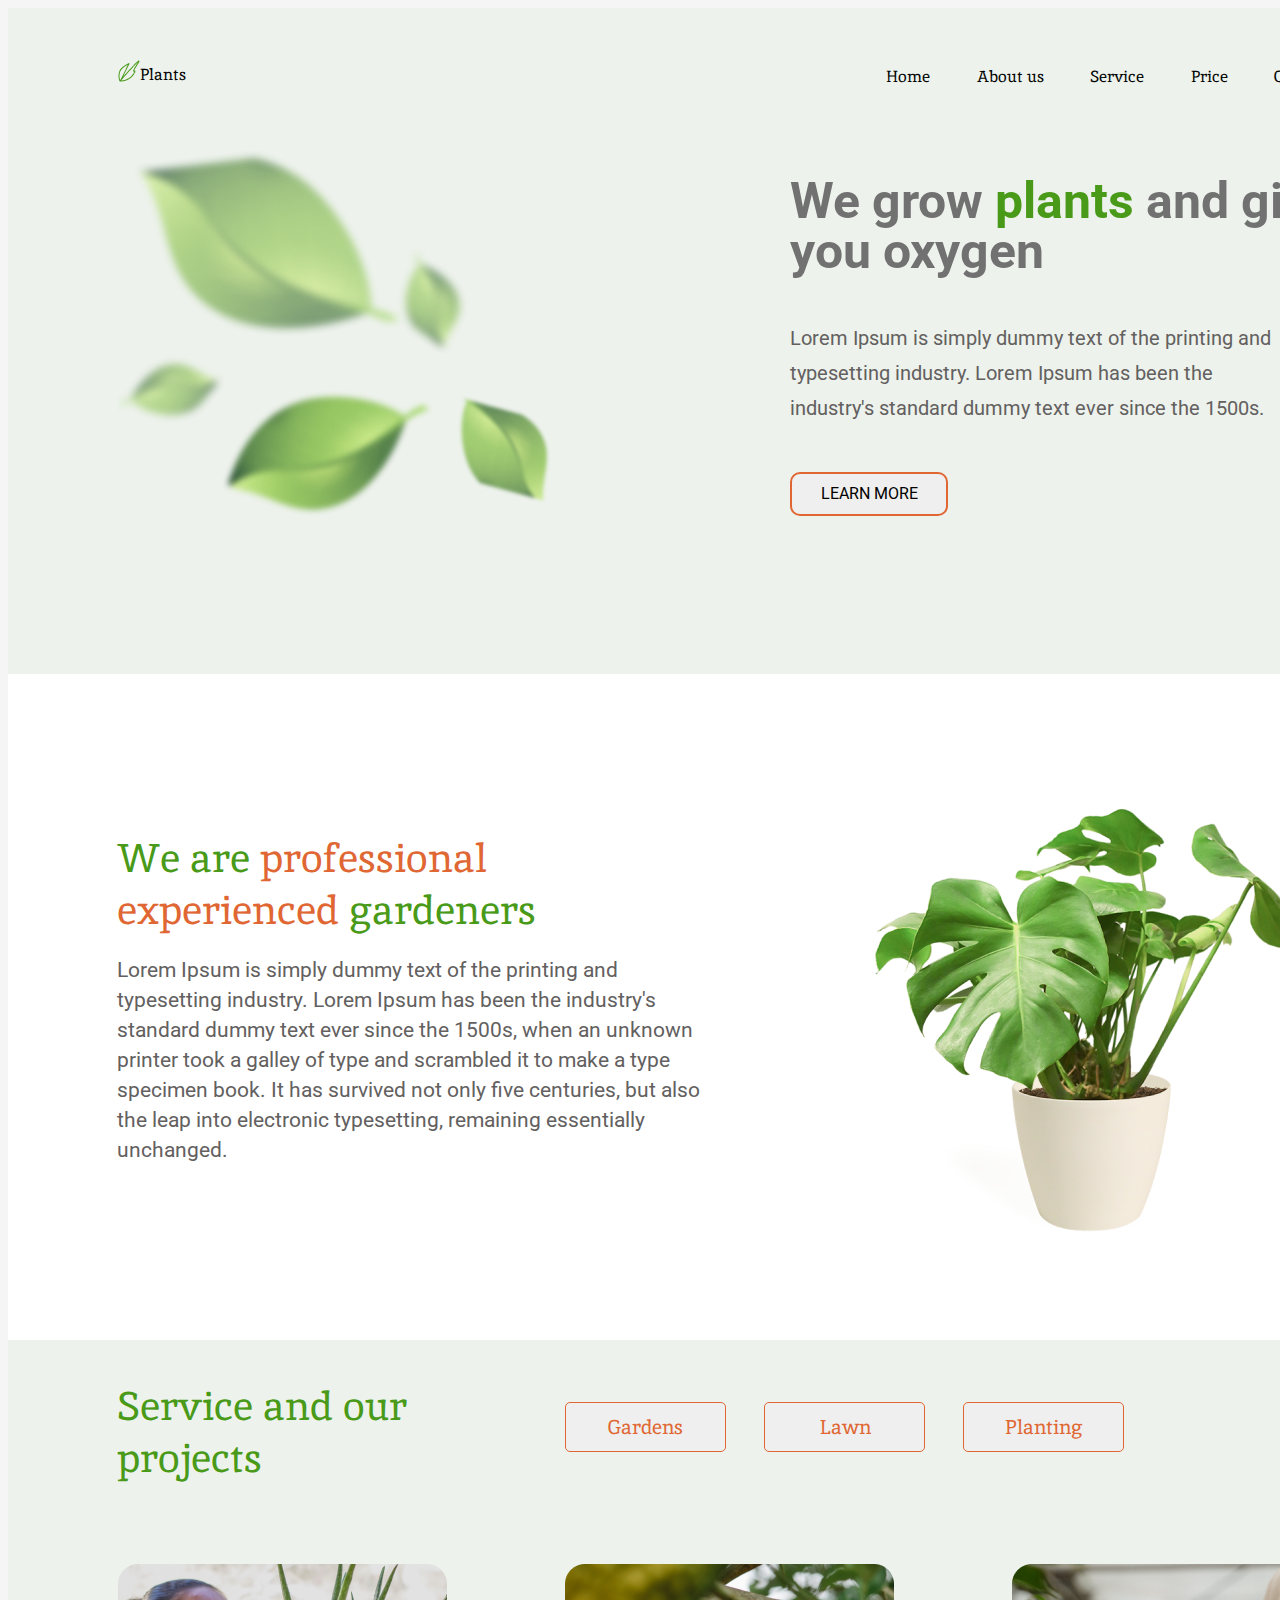
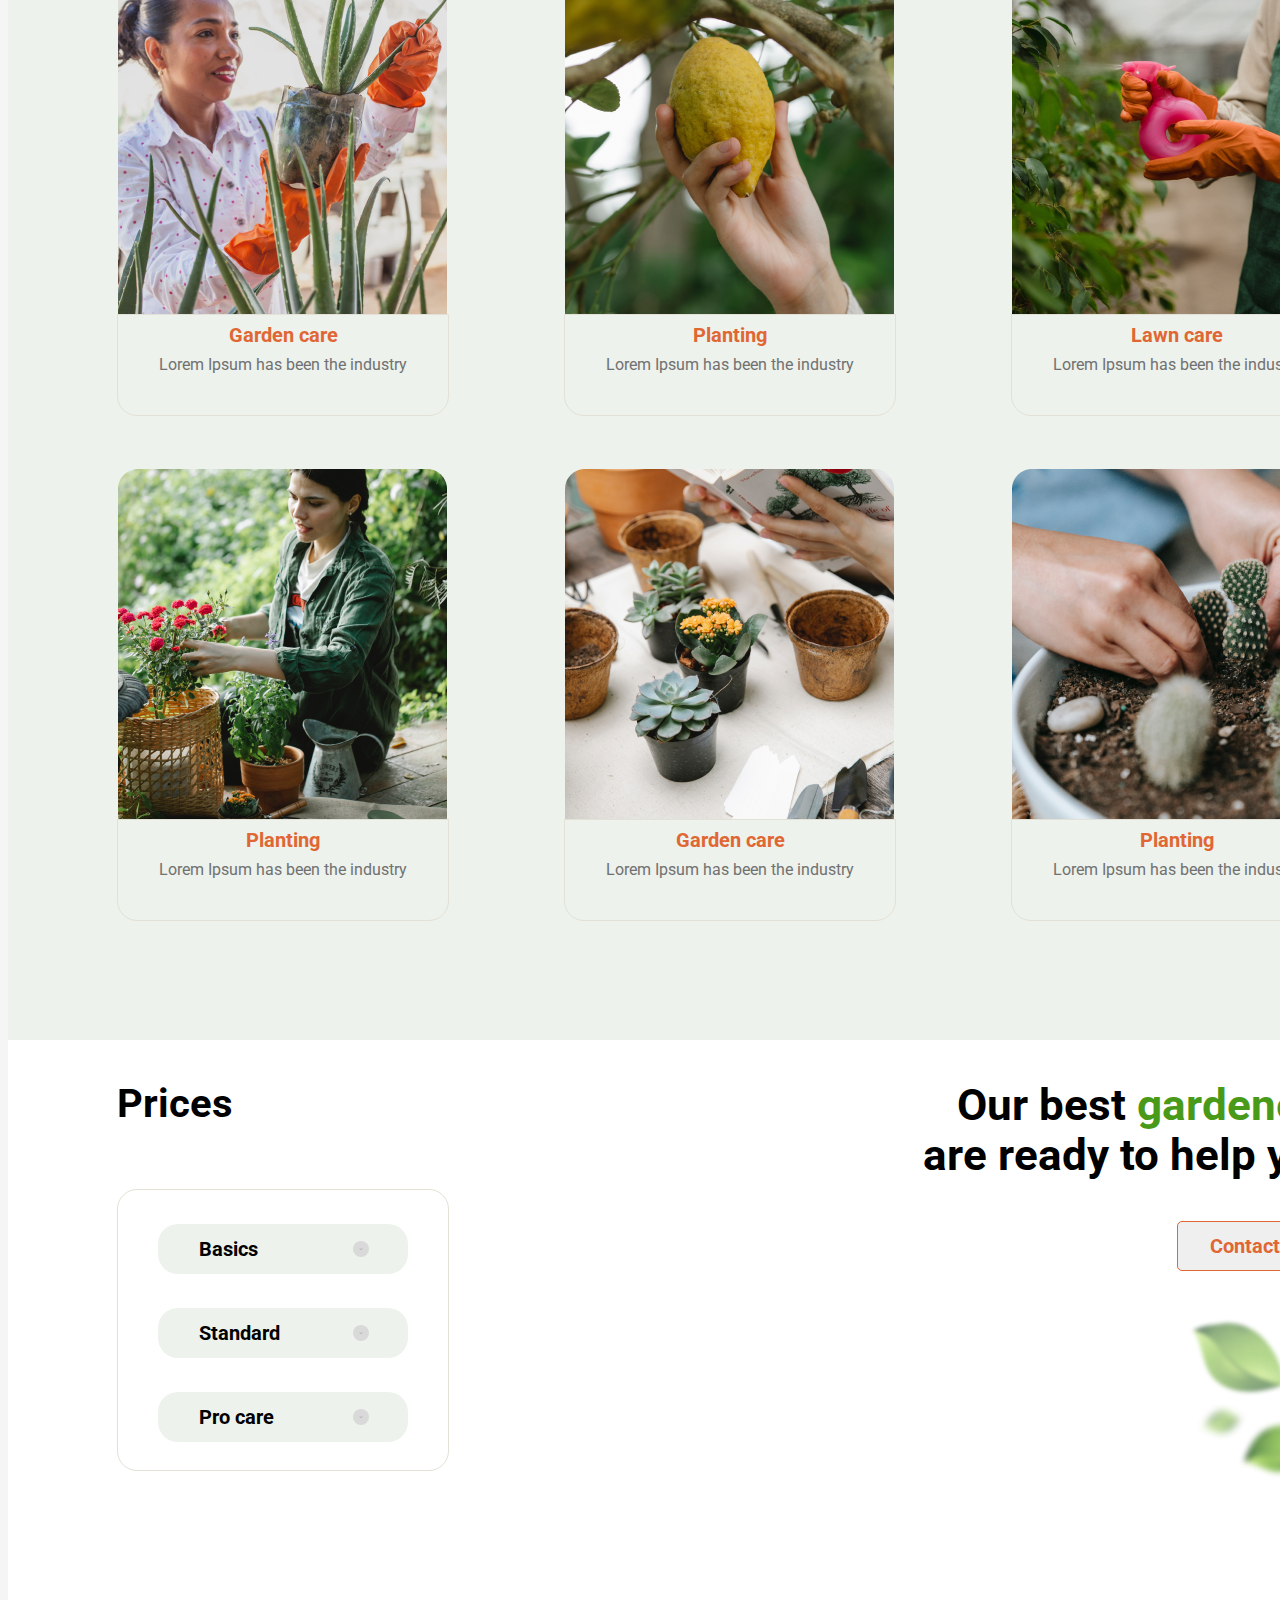
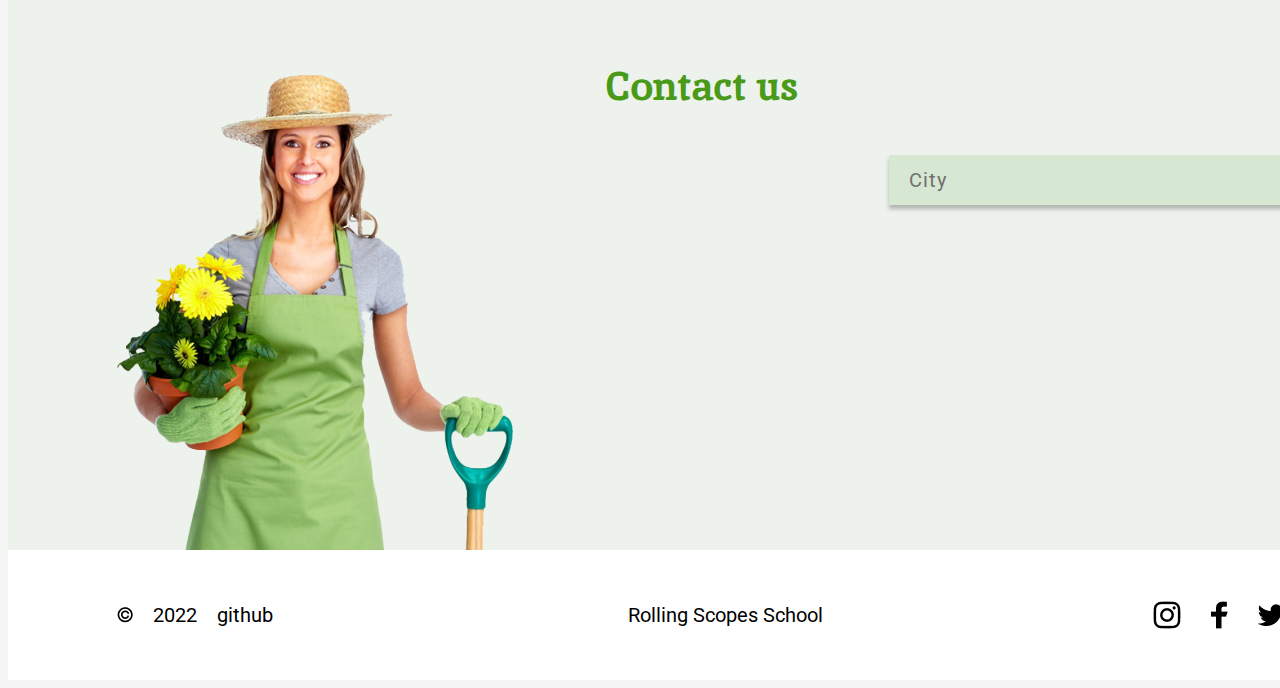
==== plants/index.html @ c754b687 "add plants" ====
<!DOCTYPE html>
<html lang="en">
<head>
    <meta charset="UTF-8">
    <meta http-equiv="X-UA-Compatible" content="IE=edge">
    <meta name="viewport" content="width=device-width, initial-scale=1.0">
    <!-- <link rel="preconnect" href="https://fonts.googleapis.com"><link rel="preconnect" href="https://fonts.gstatic.com" crossorigin><link href="https://fonts.googleapis.com/css2?family=Roboto:wght@100;400&display=swap" rel="stylesheet">
    <link rel="preconnect" href="https://fonts.googleapis.com"><link rel="preconnect" href="https://fonts.gstatic.com" crossorigin><link href="https://fonts.googleapis.com/css2?family=Roboto:wght@100;400&display=swap" rel="stylesheet">
    <link rel="preconnect" href="https://fonts.googleapis.com"><link rel="preconnect" href="https://fonts.gstatic.com" crossorigin><link href="https://fonts.googleapis.com/css2?family=Roboto:wght@100;400&display=swap" rel="stylesheet"> -->
    <link rel="preconnect" href="https://fonts.googleapis.com"><link rel="preconnect" href="https://fonts.gstatic.com" crossorigin><link href="https://fonts.googleapis.com/css2?family=Inika&family=Roboto:wght@100;400&display=swap" rel="stylesheet">
    <link rel="stylesheet" href="style.css">
    <title>Document</title>
</head>
<body>
    <div class="wrapper">
        <header>
            <div class="navbar">
                <div class="logo">
                    <div class="logo_img"><img src="assets/img/logo_vector.png" alt="logo">
                    </div>
                    <div class="logo_text">Plants</div>
                </div>
                <div class="nav">
                    <ul class="nav_ul">
                        <li class="list_nav">Home</li>
                        <li class="list_nav">About us</li>
                        <li class="list_nav">Service</li>
                        <li class="list_nav">Price</li>
                        <li class="list_nav">Contacts</li>
                    </ul>
                </div>
            </div> 
         </header>
         <main>
             <div class="welcome">
                 <div class="welcome_section">
                     <div class="leafs"></div>
                     <div class="welcome_section_text">
                         <p class="welcome_section_text_1">We grow <span>plants</span>  and give you oxygen</p>
                         <p class="welcome_section_text_2">Lorem Ipsum is simply dummy text of the printing and typesetting industry. Lorem Ipsum has been the <br> industry's standard dummy text ever since the 1500s.</p>
                         <button class="welcome_section_btn">LEARN MORE</button>
                     </div>
                 </div>
             </div>
             <div class="about">
                 <div class="about_section">
                     <div class="about_us_section">
                         <p class="about_us_section_text_1"><span>We are</span> professional experienced <span>gardeners</span></p>
                         <p class="about_us_section_text_2">Lorem Ipsum is simply dummy text of the printing and typesetting industry. Lorem Ipsum has been the industry's standard dummy text ever since the 1500s, when an unknown printer took a galley of type and scrambled it to make a type specimen book. It has survived not only five centuries, but also the leap into electronic typesetting, remaining essentially unchanged. </p>
                     </div>
                     <div class="about_house_plant_1"></div>
                 </div>
             </div>
             <div class="service">
                 <div class="service_nav_content">
                     <div class="service_nav_text">Service and our projects</div>
                     <div class="services_nav_btns">
                             <button class="services_btn">Gardens</button>
                             <button class="services_btn">Lawn</button>
                             <button class="services_btn">Planting</button>
                     </div>
                 </div>
                 <div class="services">
                     <div class="service_item">
                         <div class="service_item_img"><img src="assets/img/first.png" alt="img"></div>
                         <div class="box_for_item_text">
                            <div class="service_item_text_1">Garden care</div>
                            <div class="service_item_text_2">Lorem Ipsum has been the industry</div>
                         </div>
                     </div>
                     <div class="service_item">
                        <div class="service_item_img"><img src="assets/img/first (1).png" alt="img"></div>
                        <div class="box_for_item_text">
                           <div class="service_item_text_1">Planting</div>
                           <div class="service_item_text_2">Lorem Ipsum has been the industry</div>
                        </div>
                     </div>
                     <div class="service_item">
                        <div class="service_item_img"><img src="assets/img/first (2).png" alt="img"></div>
                        <div class="box_for_item_text">
                           <div class="service_item_text_1">Lawn care</div>
                           <div class="service_item_text_2">Lorem Ipsum has been the industry</div>
                        </div>
                     </div>
                     <div class="service_item">
                        <div class="service_item_img"><img src="assets/img/first (3).png" alt="img"></div>
                        <div class="box_for_item_text">
                           <div class="service_item_text_1">Planting</div>
                           <div class="service_item_text_2">Lorem Ipsum has been the industry</div>
                        </div>
                     </div>
                     <div class="service_item">
                        <div class="service_item_img"><img src="assets/img/first (4).png" alt="img"></div>
                        <div class="box_for_item_text">
                           <div class="service_item_text_1">Garden care</div>
                           <div class="service_item_text_2">Lorem Ipsum has been the industry</div>
                        </div>
                     </div>
                     <div class="service_item">
                        <div class="service_item_img"><img src="assets/img/first (5).png" alt="img"></div>
                        <div class="box_for_item_text">
                           <div class="service_item_text_1">Planting</div>
                           <div class="service_item_text_2">Lorem Ipsum has been the industry</div>
                        </div>
                     </div>
                 </div>
             </div>
             <div class="prices">
                 <div class="prices_wrapper">
                     <div class="container_prices">
                         <div class="text_container_prices">Prices</div>
                         <div class="prices_item">
                             <div class="price_item">
                                 <div class="price_item_text">Basics</div>
                                 <button class="accordion_btn"> <img class="accordion_btn_img" src="assets/img/arrow.png" alt=""> </button>
                            </div>
                            <div class="price_item">
                                <div class="price_item_text">Standard</div>
                                <button class="accordion_btn"> <img class="accordion_btn_img" src="assets/img/arrow.png" alt=""> </button>
                           </div>
                           <div class="price_item">
                            <div class="price_item_text">Pro care</div>
                            <button class="accordion_btn"> <img class="accordion_btn_img" src="assets/img/arrow.png" alt=""> </button>
                       </div>
                        </div>
                     </div>
                     <div class="wrapper_text_call_us">
                        <div class="text_call_us">
                            <div class="text_call_us_text">Our best <span>gardeners</span> are ready to help you</div>
                            <button class="btn_call_us">Contact us</button>
                        </div>
                        <div class="leafs_call_us"></div>
                     </div>
                 </div>
             </div>
             <div class="wrapper_contacts">
                <div class="contacts">
                    <div class="img_woman"></div>
                    <div class="Contact_us">Contact us</div>
                    <div class="contacts_city">
                        <div class="contacts_city_text">City</div>
                        <button class="contacts_city_btn"><img class="contacts_accordion_btn_img" src="assets/img/arrow.png" alt=""></button>
                    </div>
                </div>
             </div>
         </main>
         <footer>
             <div class="footer_content">
                 <div class="footer_data">
                     <div class="footer_data_img">
                         <img src="assets/img/©.png" alt="">
                     </div>
                     <div class="footer_data_data">2022</div>
                     <div class="footer_data_github">github</div>
                 </div>
                 <div class="rs_scholl">Rolling Scopes School</div>
                 <div class="social_list">
                     <img src="assets/img/inst 1.png" alt="" class="social_list_img">
                     <img src="assets/img/fb 1.png" alt="" class="social_list_img">
                     <img src="assets/img/tw 1.png" alt="" class="social_list_img">
                     <img src="assets/img/pinterest 1.png" alt="" class="social_list_img">
                 </div>
             </div>
         </footer>
    </div>
    
</body>
</html>
---- plants/style.css ----
body{
    background: #F5F5F5;
}
.wrapper{
    width: 1440px;
    margin: auto;
}
main{
    width: 1440px;
    margin: auto;
}
header{
width: 1440px;
height: 134px;
margin: auto;
display: flex;
background: #EDF2EC;
}

.logo{
    display: flex;
    width: 79.17px;
    height: 21.04px;
}
.navbar{
display: flex;
justify-content: space-between;
width: 1220px;
height: 50px;
margin: auto;
align-items: center;
/* outline: 1px solid red; */
}
.nav_ul{
    width: 100%;
    display: flex;
    justify-content: space-between;
    list-style-type: none;
    padding-inline-start: 0px;
   
}
.logo_text{
/* font-family: 'Roboto', sans-serif; */
font-family: 'Inika', serif;
font-style: normal;
font-weight: 400;
font-size: 16px;
line-height: 21px;
color: #000000;
}
.nav{
width: 452px;
height: 50px;
/* outline: 1px solid red; */
}
.logo_img{
    position: relative;
    margin-top: -4px;
}
.list_nav{
/* font-family: 'Roboto', sans-serif; */
font-family: 'Inika', serif;
font-style: normal;
font-weight: 400;
font-size: 16px;
color: #010201;
/* line-height: 50px; */
}
/* ------------------------------------------------ */

.welcome{
width: 1440px;
height: 532px;
margin: auto;
background-color:#EDF2EC;
padding: .1px;
}
.welcome_section{
width: 1222px;
height: 407.36px;
margin: auto;
/* outline: 1px solid red; */
display: flex;
justify-content: space-between;
align-items: center;
}
.leafs{
width: 448.8px;
height: 407.36px;
background-image: url('assets/img/leafs.png');
/* outline: 1px solid blue; */
background-repeat: no-repeat;
background-position: center;
}
.welcome_section_text{
width: 549px;
height: 340px;
/* outline: 1px solid green; */
display: flex;
flex-direction: column;
justify-content: space-between;
}
.welcome_section_text_1{
    margin: 0;
    /* outline: 1px solid green; */
    font-family: 'Roboto', sans-serif;
    font-style: normal;
    font-weight: 700;
    font-size: 50px;
    line-height: 50px;
    color: #717171;
}
.welcome_section_text_2{
width: 525.44px;
height: 105px;
font-family: 'Roboto', sans-serif;
font-style: normal;
font-weight: 400;
font-size: 20px;
line-height: 35px;
color: #636060;
/* outline: 1px solid red; */
}
span{
    color:#499A18;
}
.welcome_section_btn{
width: 158px;
height: 44px;
font-family: 'Roboto', sans-serif;
font-style: normal;
font-weight: 400;
font-size: 16px;
line-height: 20px;
text-align: center;
color: #000000;
border: 2px solid #E06733;
border-radius: 10px;
}
/* ------------------------------------------------------- */
.about{
height: 666px;
background-color:#FFFFFF;
/* outline: 1px solid rgb(33, 30, 180); */
display: flex;
align-items: center; 
}
.about_section{
    width: 1222px;
    height: 479px;
    margin: auto;
    display: flex;
    justify-content: space-between;
    align-items: center;
    /* outline: 1px solid rgb(67, 209, 67);   */
}
.about_house_plant_1{
width: 464px;
height: 479px;
background-image: url('assets/img/houseplant\ 1.png');
/* outline: 1px solid red;  */
}
.about_us_section{
width: 605px;
height: 350px;
}
.about_us_section_text_1{
    width: 463px;
    height: 102px;
    margin: 0;
    /* font-family: 'Roboto', sans-serif; */
    font-family: 'Inika', serif;
    font-style: normal;
    font-weight: 400;
    font-size: 40px;
    line-height: 52px;
    color:#E06733;
    /* outline: 1px solid red;     */
}
.about_us_section_text_2{
width: 605px;
height: 208px;
/* text-align: justify; */
font-family: 'Roboto', sans-serif;
font-style: normal;
font-weight: 400;
font-size: 21px;
line-height: 30px;
color: #636060; 
/* outline: 1px solid red;   */
}
/* ---------------------------------------------------- */
.service{
    width: 1440px;
    height: 1300px;
    background: #EDF2EC;
    overflow: hidden;
}
.service_nav_content{
    width: 1007px;
    height: 94px;
    margin:40px 0 0 109px;
    /* outline: 1px solid red; */
    display: flex;
    justify-content: space-between;
    align-items: center;
}
.service_nav_text{
width: 306px;
height: 94px;
/* font-family: 'Roboto', sans-serif; */
font-family: 'Inika', serif;
font-style: normal;
font-weight: 400;
font-size: 40px;
line-height: 52px;
color: #499A18;
}
.services_nav_btns{
width: 559px;
height: 50px;
display: flex;
justify-content: space-between;
}
.services_btn{
width: 161px;
height: 50px;
/* font-family: 'Roboto', sans-serif; */
font-family: 'Inika', serif;
font-style: normal;
font-weight: 400;
font-size: 20px;
line-height: 26px;
border: 1px solid #E06733;
border-radius: 5px;
text-align: center;
color: #E06733;
}
/* --------------------------------- */
.services{
width: 1222px;
height: 955px;
margin:90px auto 0 auto;
/* outline: 1px solid red; */
display: grid;
grid-template-columns: 330px 330px 330px;
grid-column-gap: 117px;
   grid-row-gap: 55px;   
}
.service_item{
/* outline: 1px solid red; */
width: 330px;
height: 450px; 
}
.service_item_img{
    width: 329px;
    height: 350px;
    border-radius: 20px 20px 0px 0px;   
}
.box_for_item_text{
    width: 330px;
    height: 100px;
    border: 1px solid #E3E1D5;
    border-radius: 0px 0px 20px 20px;
    text-align: center;   
}
.service_item_text_1{
    margin-top: 10px;
    font-family: 'Roboto', sans-serif;
    font-style: normal;
    font-weight: 700;
    font-size: 20px;
    line-height: 20px; 
    color: #E06733;   
}
.service_item_text_2{
    margin-top: 10px;
    font-family: 'Roboto', sans-serif;
    font-style: normal;
    font-weight: 400;
    font-size: 16px;
    line-height: 20px;
    color: #717171;
}
/* ------------------------------------------------------ */
.prices{
    width: 1440px;
    height: 560px;
    background: #FFFFFF;
    overflow: hidden;
    /* outline: 1px solid red;    */
}
.prices_wrapper{
    width: 1222px;
    height: 405px;
    margin: 40px 109px 0;
    /* outline: 1px solid red; */
    display: flex;
    justify-content: space-between;
    overflow: hidden;
}
.container_prices{
width: 332px;
height: 391.01px;
/* outline: 1px solid rgb(26, 212, 82); */
display: flex;
flex-direction: column;
justify-content: space-between;
}
.text_container_prices{
    font-family: 'Roboto', sans-serif;
    font-style: normal;
    font-weight: 700;
    font-size: 40px;
    line-height: 48px;
    color: #000000;   
}
.prices_item{
    box-sizing: border-box;
    width: 332px;
    height: 282.01px;
    border: 1px solid #E3E1D5;
    border-radius: 20px;    
}
.price_item{
    margin: auto;
    width: 250px;
    height: 50px;
    margin-top: 34px;
    background: #EDF2EC;
    border-radius: 20px;
    display: flex;
    align-items: center;
}
.price_item_text{
    width: 100px;
    font-family: 'Roboto', sans-serif;
    font-style: normal;
    margin-left: 41px;
    font-weight: 700;
    font-size: 20px;
    line-height: 20px;
    color: #000000;
    /* outline: 1px solid red; */
}.accordion_btn{
    width: 16px;
    height: 16px;
    margin-left: 54px;
    background: #D9D9D9;
    border: none;
    border-radius: 50%;
    display: flex;
    align-items: center;
    text-align: center;
}
.accordion_btn_img{
    width: 4px;
    height: 2.35px;
}
/* ====================================== */
.wrapper_text_call_us{
    /* outline: 1px solid red; */
    display: flex;
    flex-direction: column;
    justify-content: space-between;
}
.text_call_us{
    width: 452px;
    height: 191.01px;
    /* outline: 1px solid red; */
    text-align: right;
    display: flex;
    flex-direction: column;
    justify-content: space-between;
    align-items: flex-end;
}
.text_call_us_text{
    /* outline: 1px solid red; */
    font-family: 'Roboto', sans-serif;
    font-style: normal;
    font-weight: 700;
    font-size: 44px;
    line-height: 50px;    
    text-align: right;
    color: #000000;   
}
.btn_call_us{
width: 162px;
height: 50px;
font-family: 'Roboto', sans-serif;
font-style: normal;
font-weight: 700;
font-size: 20px;
line-height: 26px;
text-align: center;
color: #E06733;
border: 1px solid #E06733;
border-radius: 5px;
}
/* ------------------------------------ */
.leafs_call_us{
    width: 152px;
    height: 174.99px;
    margin-left: auto;
    /* outline: 1px solid red; */
    background-image: url('assets/img/leafs2.png');   
}
/* ------------------------------------------- */
.wrapper_contacts{
    width: 1440px;
    height: 550px;
    /* outline: 1px solid red; */
    background: #EDF2EC;
    overflow: hidden;   
}
.contacts{
    margin: auto;
    margin-top: 60px;
    width: 1222px;
    display: flex;
    justify-content: space-between;
    /* height: 405px; */
    /* outline: 1px solid green;   */
}
.img_woman{
    width: 400px;
    height: 496.99px;
    background-image: url('assets/img/contact_woman\ 1.png');
}
.Contact_us{
    width: 195px;
    height: 51px;
    /* margin-top: 60px; */
    /* font-family: 'Roboto', sans-serif; */
    font-family: 'Inika', serif;
    /* font-family: 'Inika'; */
    font-style: normal;
    font-weight: 700;
    font-size: 40px;
    line-height: 52px;
    color: #499A18;   
}
.contacts_city{
    width: 450px;
    height: 50px; 
    margin-top: 95px;
    /* outline: 1px solit red;  */
    background: #D6E7D2;
    box-shadow: 0px 4px 4px rgba(0, 0, 0, 0.25);
    border-radius: 0px;
    display: flex;
     align-items: center;
}
.contacts_city_text{
    width: 204px;
    height: 40px;
    margin-left: 20px;
    /* font-family: 'Inter'; */
    font-family: 'Roboto', sans-serif;
    font-style: normal;
    font-weight: 400;
    font-size: 20px;
    line-height: 40px;    
    letter-spacing: 0.05em;
    color: #717171;   
}
.contacts_city_btn{
    width: 16px;
    height: 16px;
    margin-left: 175px;
    background: #D9D9D9;
    border: none;
    border-radius: 50%;
    display: flex;
    align-items: center;
    text-align: center;    
}
/* ------------------------------------------ */
footer{
    width: 1440px;
    height: 130px;
    background: #FFFFFF;
    display: flex;
    align-items: center;    
}
.footer_content{
    margin: auto;
    width: 1222px;
    height: 50px;
    display: flex;
    justify-content: space-between; 
    /* outline: 1px solid red;    */
}
.footer_data{
   width: 182px;
   height: 50px;
   /* outline: 1px solid red;  */
   display: flex;
   /* justify-content: space-between; */
   align-items: center;
}
.footer_data_img{
    height: 50px;
    display: flex;
    align-items: center;   
}
.footer_data_github, .footer_data_data{
    margin-left: 20px;
    font-family: 'Roboto', sans-serif;
    /* font-family: 'Inter'; */
    font-style: normal;
    font-weight: 400;
    font-size: 20px;
    line-height: 50px;
    color: #000000;   
}
.rs_scholl{
    /* font-family: 'Inter'; */
    font-family: 'Roboto', sans-serif;
    font-style: normal;
    font-weight: 400;
    font-size: 20px;
    line-height: 50px;
    color: #000000; 
    /* outline: 1px solid green;    */
}
.social_list{
    width: 188px;
    height: 50px;
    display: flex;
    justify-content: space-between;
    align-items: center;    
}
.social_list_img{
    width: 32px;
    height: 32px;   
}
.list_nav:hover{
    cursor: pointer;
    color: #E06733;
}
button:hover{
    background: #E06733;
    color: #FFFFFF;
    cursor: pointer;   
}
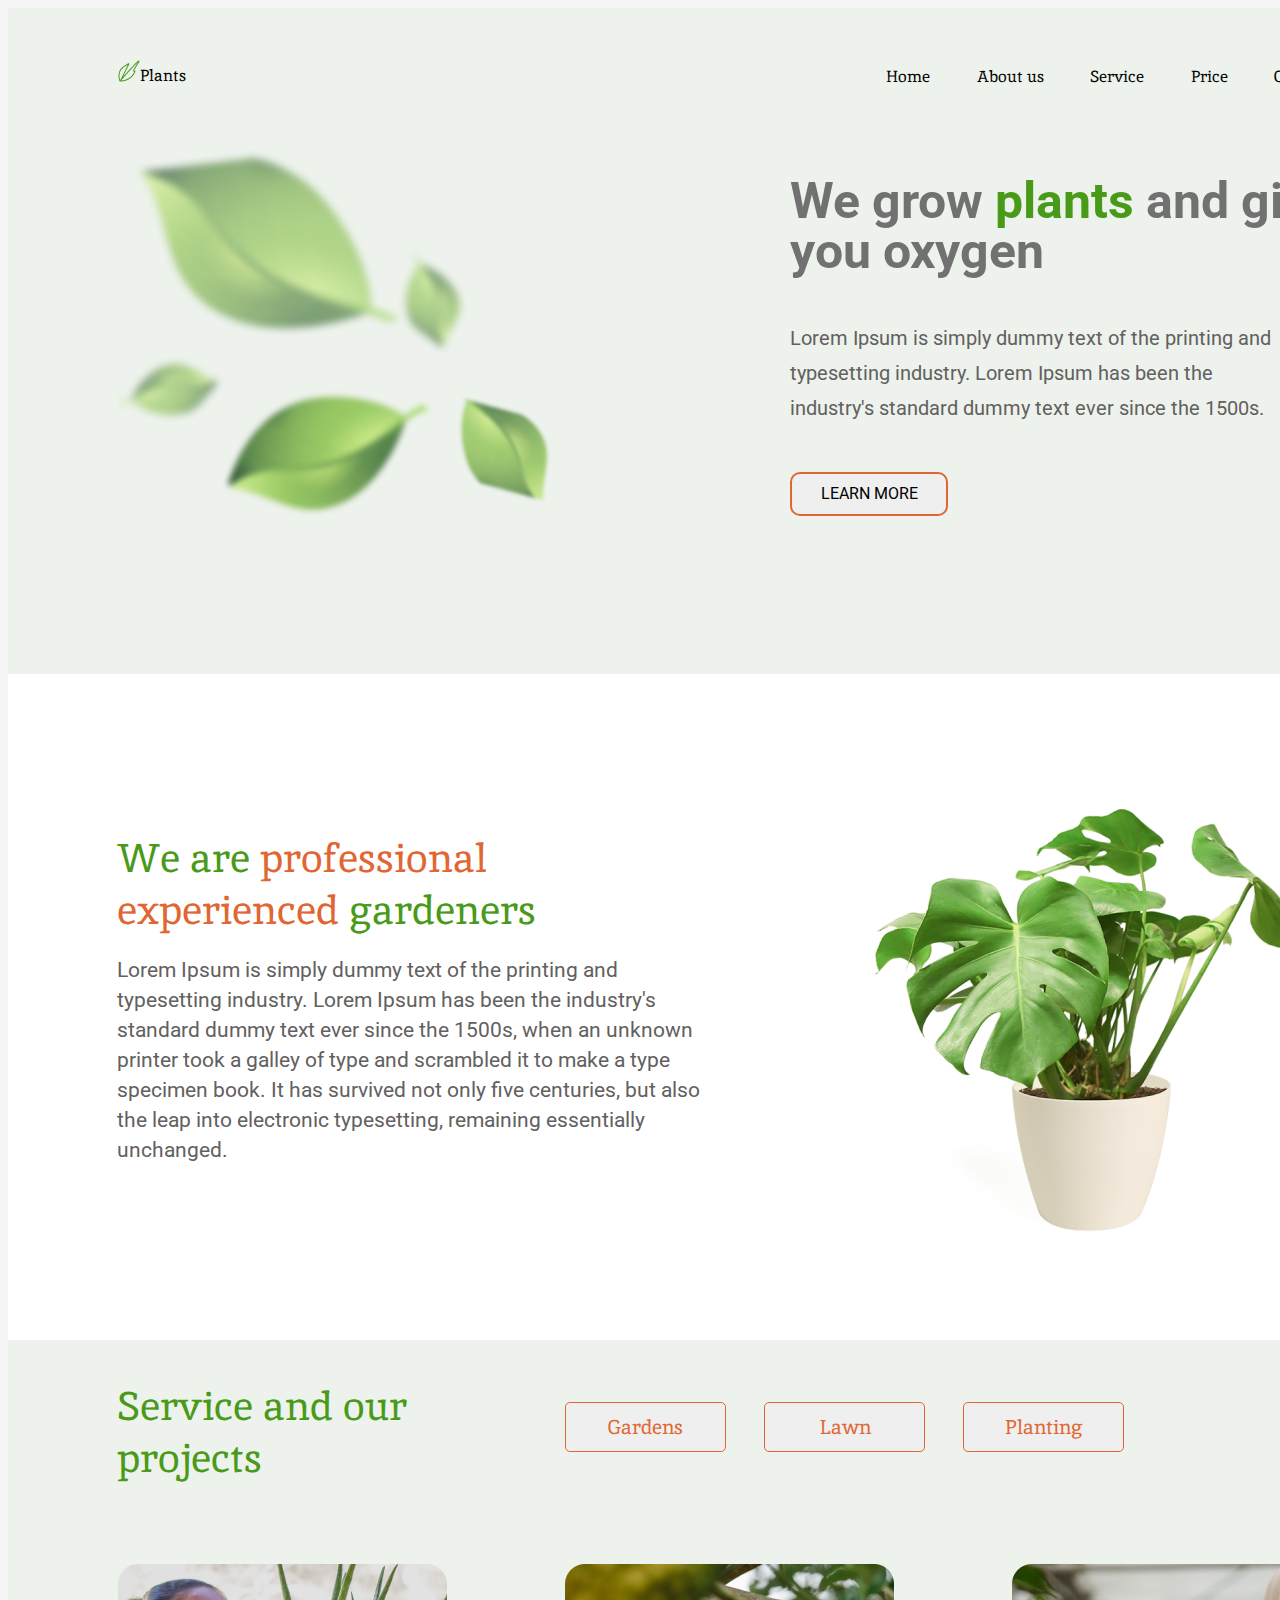
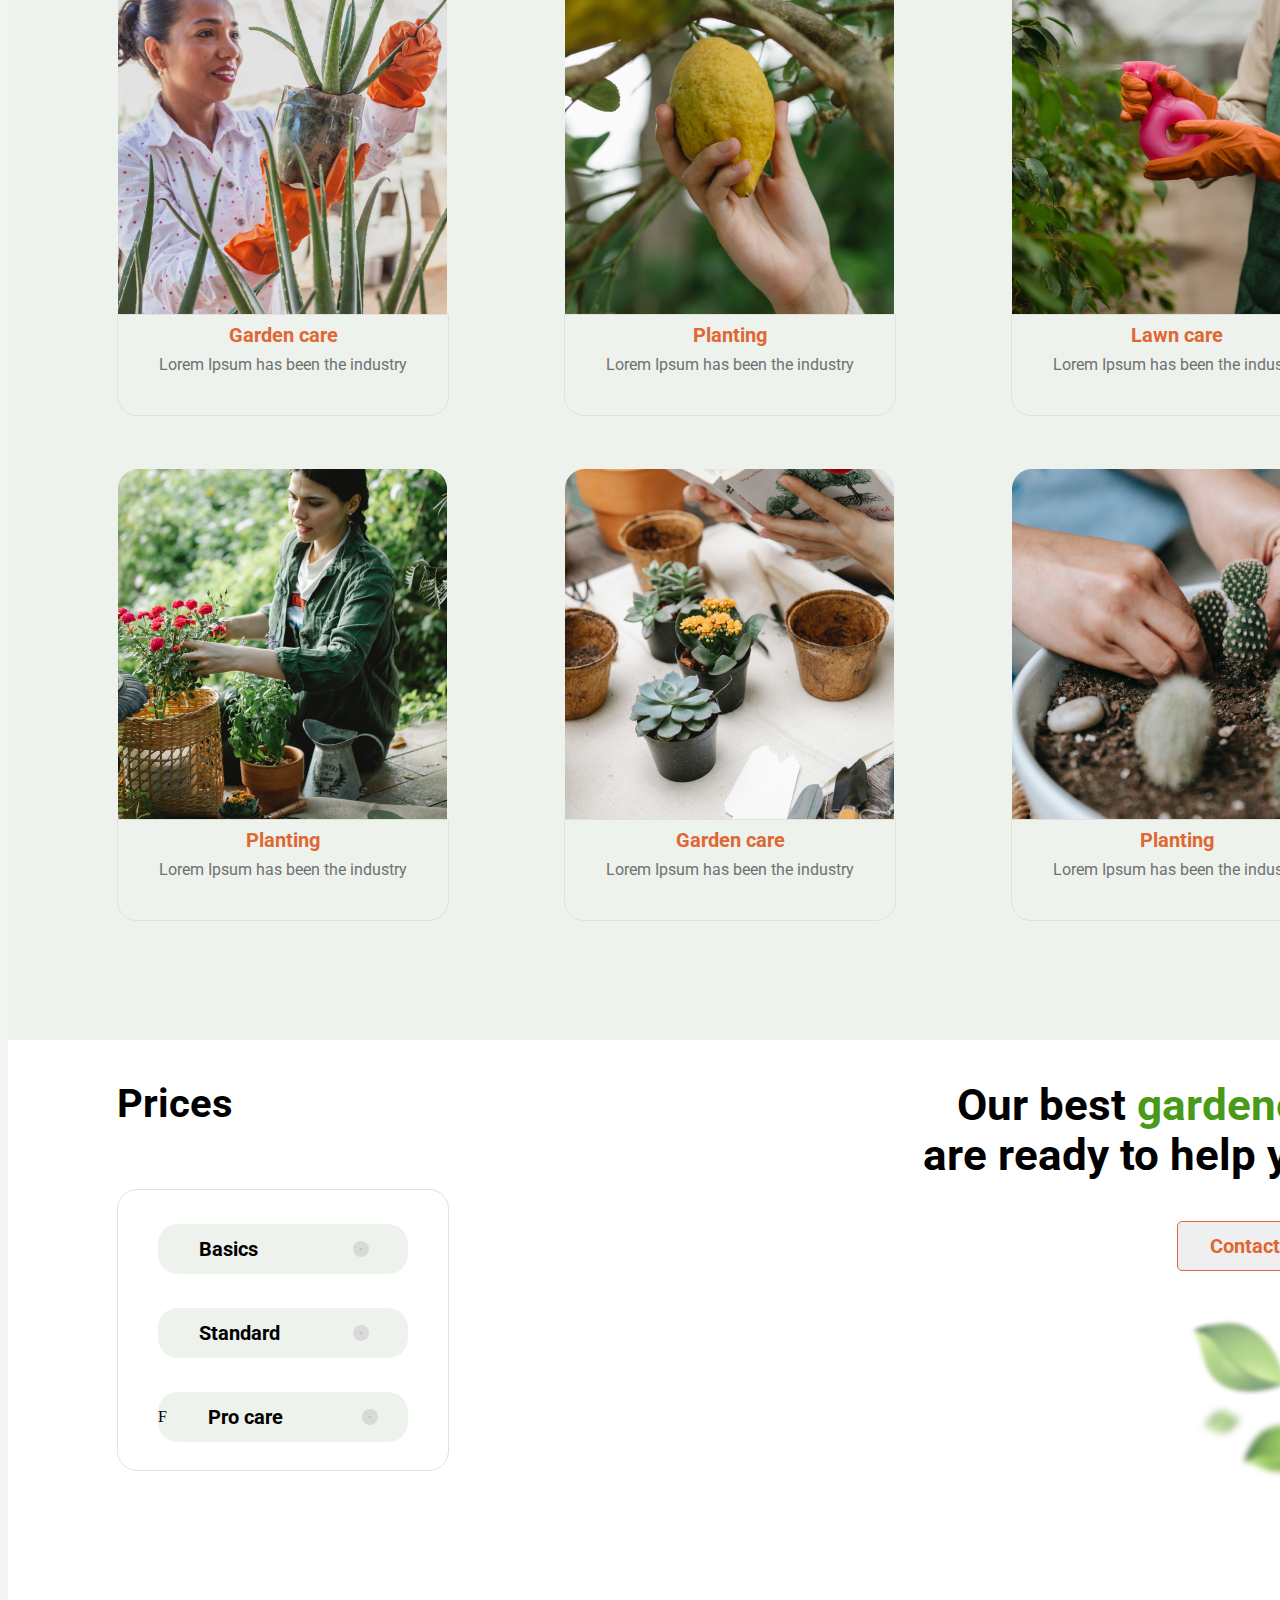
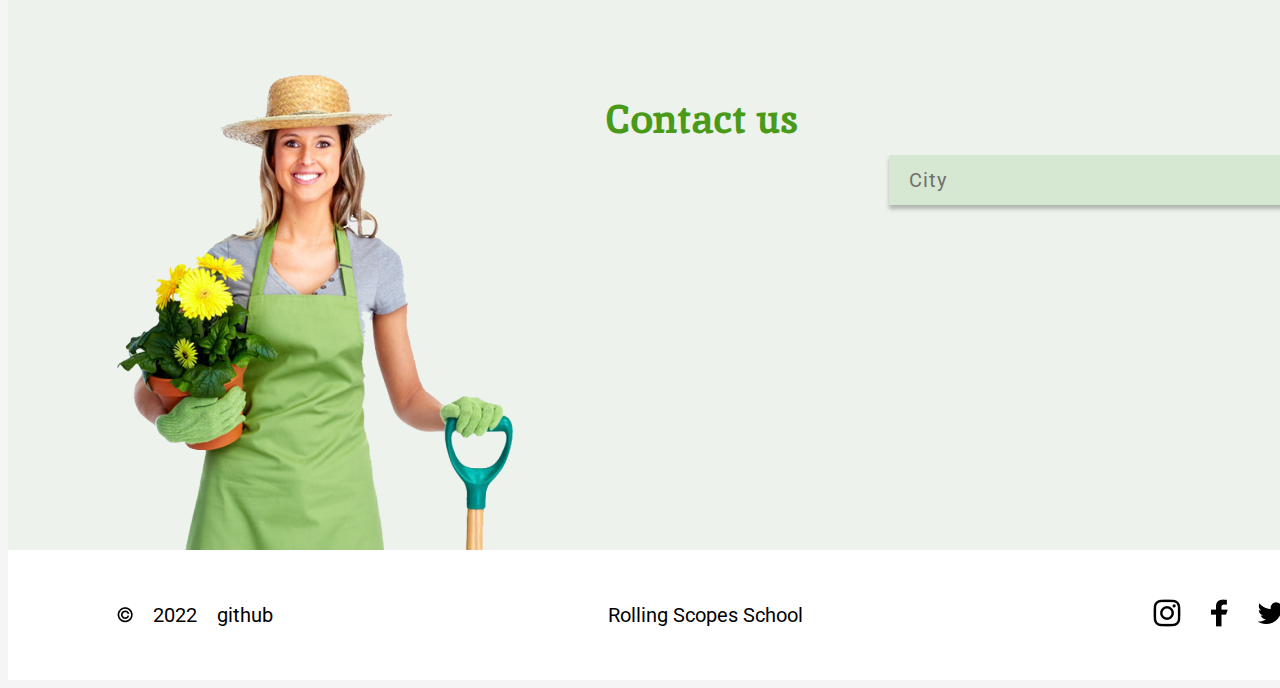
==== commit 1389952a: "fix:eror" ====
--- a/plants/index.html
+++ b/plants/index.html
@@ -4,9 +4,6 @@
     <meta charset="UTF-8">
     <meta http-equiv="X-UA-Compatible" content="IE=edge">
     <meta name="viewport" content="width=device-width, initial-scale=1.0">
-    <!-- <link rel="preconnect" href="https://fonts.googleapis.com"><link rel="preconnect" href="https://fonts.gstatic.com" crossorigin><link href="https://fonts.googleapis.com/css2?family=Roboto:wght@100;400&display=swap" rel="stylesheet">
-    <link rel="preconnect" href="https://fonts.googleapis.com"><link rel="preconnect" href="https://fonts.gstatic.com" crossorigin><link href="https://fonts.googleapis.com/css2?family=Roboto:wght@100;400&display=swap" rel="stylesheet">
-    <link rel="preconnect" href="https://fonts.googleapis.com"><link rel="preconnect" href="https://fonts.gstatic.com" crossorigin><link href="https://fonts.googleapis.com/css2?family=Roboto:wght@100;400&display=swap" rel="stylesheet"> -->
     <link rel="preconnect" href="https://fonts.googleapis.com"><link rel="preconnect" href="https://fonts.gstatic.com" crossorigin><link href="https://fonts.googleapis.com/css2?family=Inika&family=Roboto:wght@100;400&display=swap" rel="stylesheet">
     <link rel="stylesheet" href="style.css">
     <title>Document</title>
@@ -18,15 +15,15 @@
                 <div class="logo">
                     <div class="logo_img"><img src="assets/img/logo_vector.png" alt="logo">
                     </div>
-                    <div class="logo_text">Plants</div>
+                    <h1 class="logo_text">Plants</h1>
                 </div>
                 <div class="nav">
                     <ul class="nav_ul">
-                        <li class="list_nav">Home</li>
-                        <li class="list_nav">About us</li>
-                        <li class="list_nav">Service</li>
-                        <li class="list_nav">Price</li>
-                        <li class="list_nav">Contacts</li>
+                        <li><a class="list_nav" href="#">Home</a></li>
+                        <li><a class="list_nav" href="#about_us">About us</a></li>
+                        <li><a class="list_nav" href="#service">Service</a></li>
+                        <li><a class="list_nav" href="#price">Price</a></li>
+                        <li><a class="list_nav" href="#contacts">Contacts</a></li>
                     </ul>
                 </div>
             </div> 
@@ -36,24 +33,24 @@
                  <div class="welcome_section">
                      <div class="leafs"></div>
                      <div class="welcome_section_text">
-                         <p class="welcome_section_text_1">We grow <span>plants</span>  and give you oxygen</p>
+                         <h2 class="welcome_section_text_1">We grow <span>plants</span>  and give you oxygen</h2>
                          <p class="welcome_section_text_2">Lorem Ipsum is simply dummy text of the printing and typesetting industry. Lorem Ipsum has been the <br> industry's standard dummy text ever since the 1500s.</p>
                          <button class="welcome_section_btn">LEARN MORE</button>
                      </div>
                  </div>
              </div>
-             <div class="about">
+             <div id="about_us" class="about">
                  <div class="about_section">
                      <div class="about_us_section">
-                         <p class="about_us_section_text_1"><span>We are</span> professional experienced <span>gardeners</span></p>
+                         <h2 class="about_us_section_text_1"><span>We are</span> professional experienced <span>gardeners</span></h2>
                          <p class="about_us_section_text_2">Lorem Ipsum is simply dummy text of the printing and typesetting industry. Lorem Ipsum has been the industry's standard dummy text ever since the 1500s, when an unknown printer took a galley of type and scrambled it to make a type specimen book. It has survived not only five centuries, but also the leap into electronic typesetting, remaining essentially unchanged. </p>
                      </div>
                      <div class="about_house_plant_1"></div>
                  </div>
              </div>
-             <div class="service">
+             <div id="service" class="service">
                  <div class="service_nav_content">
-                     <div class="service_nav_text">Service and our projects</div>
+                     <h2 class="service_nav_text">Service and our projects</h2>
                      <div class="services_nav_btns">
                              <button class="services_btn">Gardens</button>
                              <button class="services_btn">Lawn</button>
@@ -69,35 +66,35 @@
                          </div>
                      </div>
                      <div class="service_item">
-                        <div class="service_item_img"><img src="assets/img/first (1).png" alt="img"></div>
+                        <div class="service_item_img"><img src="assets/img/first(1).png" alt="img"></div>
                         <div class="box_for_item_text">
                            <div class="service_item_text_1">Planting</div>
                            <div class="service_item_text_2">Lorem Ipsum has been the industry</div>
                         </div>
                      </div>
                      <div class="service_item">
-                        <div class="service_item_img"><img src="assets/img/first (2).png" alt="img"></div>
+                        <div class="service_item_img"><img src="assets/img/first(2).png" alt="img"></div>
                         <div class="box_for_item_text">
                            <div class="service_item_text_1">Lawn care</div>
                            <div class="service_item_text_2">Lorem Ipsum has been the industry</div>
                         </div>
                      </div>
                      <div class="service_item">
-                        <div class="service_item_img"><img src="assets/img/first (3).png" alt="img"></div>
+                        <div class="service_item_img"><img src="assets/img/first(3).png" alt="img"></div>
                         <div class="box_for_item_text">
                            <div class="service_item_text_1">Planting</div>
                            <div class="service_item_text_2">Lorem Ipsum has been the industry</div>
                         </div>
                      </div>
                      <div class="service_item">
-                        <div class="service_item_img"><img src="assets/img/first (4).png" alt="img"></div>
+                        <div class="service_item_img"><img src="assets/img/first(4).png" alt="img"></div>
                         <div class="box_for_item_text">
                            <div class="service_item_text_1">Garden care</div>
                            <div class="service_item_text_2">Lorem Ipsum has been the industry</div>
                         </div>
                      </div>
                      <div class="service_item">
-                        <div class="service_item_img"><img src="assets/img/first (5).png" alt="img"></div>
+                        <div class="service_item_img"><img src="assets/img/first(5).png" alt="img"></div>
                         <div class="box_for_item_text">
                            <div class="service_item_text_1">Planting</div>
                            <div class="service_item_text_2">Lorem Ipsum has been the industry</div>
@@ -105,22 +102,22 @@
                      </div>
                  </div>
              </div>
-             <div class="prices">
+             <div id="price" class="prices">
                  <div class="prices_wrapper">
                      <div class="container_prices">
                          <div class="text_container_prices">Prices</div>
                          <div class="prices_item">
                              <div class="price_item">
                                  <div class="price_item_text">Basics</div>
-                                 <button class="accordion_btn"> <img class="accordion_btn_img" src="assets/img/arrow.png" alt=""> </button>
+                                 <button class="accordion_btn"> <img class="accordion_btn_img" src="assets/img/arrow.png" alt="img"> </button>
                             </div>
                             <div class="price_item">
                                 <div class="price_item_text">Standard</div>
-                                <button class="accordion_btn"> <img class="accordion_btn_img" src="assets/img/arrow.png" alt=""> </button>
+                                <button class="accordion_btn"> <img class="accordion_btn_img" src="assets/img/arrow.png" alt="img"> </button>
                            </div>
-                           <div class="price_item">
+                           <div class="price_item">F
                             <div class="price_item_text">Pro care</div>
-                            <button class="accordion_btn"> <img class="accordion_btn_img" src="assets/img/arrow.png" alt=""> </button>
+                            <button class="accordion_btn"> <img class="accordion_btn_img" src="assets/img/arrow.png" alt="img"> </button>
                        </div>
                         </div>
                      </div>
@@ -134,9 +131,9 @@
                  </div>
              </div>
              <div class="wrapper_contacts">
-                <div class="contacts">
+                <div id="contacts" class="contacts">
                     <div class="img_woman"></div>
-                    <div class="Contact_us">Contact us</div>
+                    <h2 class="Contact_us">Contact us</h2>
                     <div class="contacts_city">
                         <div class="contacts_city_text">City</div>
                         <button class="contacts_city_btn"><img class="contacts_accordion_btn_img" src="assets/img/arrow.png" alt=""></button>
@@ -151,18 +148,17 @@
                          <img src="assets/img/©.png" alt="">
                      </div>
                      <div class="footer_data_data">2022</div>
-                     <div class="footer_data_github">github</div>
+                     <div><a class="footer_data_github" href="https://github.com/Andrey19817">github</a></div>
                  </div>
-                 <div class="rs_scholl">Rolling Scopes School</div>
-                 <div class="social_list">
-                     <img src="assets/img/inst 1.png" alt="" class="social_list_img">
-                     <img src="assets/img/fb 1.png" alt="" class="social_list_img">
-                     <img src="assets/img/tw 1.png" alt="" class="social_list_img">
-                     <img src="assets/img/pinterest 1.png" alt="" class="social_list_img">
-                 </div>
+                 <div><a class="rs_scholl" href="https://rs.school/js-stage0/">Rolling Scopes School</a></div>
+                 <ul class="social_list">
+                     <li><a href="#"><img src="assets/img/inst1.png" alt="img" class="social_list_img"></a></li>
+                     <li><a href="#"><img src="assets/img/fb1.png" alt="img" class="social_list_img"></a></li>
+                     <li><a href="#"><img src="assets/img/tw1.png" alt="img" class="social_list_img"></a></li>
+                     <li><a href="#"><img src="assets/img/pinterest1.png" alt="img" class="social_list_img"></a></li>  
+                 </ul>
              </div>
          </footer>
-    </div>
-    
+    </div>   
 </body>
 </html>--- a/plants/style.css
+++ b/plants/style.css
@@ -21,6 +21,8 @@
     display: flex;
     width: 79.17px;
     height: 21.04px;
+    display: flex;
+    align-items: center;
 }
 .navbar{
 display: flex;
@@ -29,7 +31,6 @@
 height: 50px;
 margin: auto;
 align-items: center;
-/* outline: 1px solid red; */
 }
 .nav_ul{
     width: 100%;
@@ -40,7 +41,6 @@
    
 }
 .logo_text{
-/* font-family: 'Roboto', sans-serif; */
 font-family: 'Inika', serif;
 font-style: normal;
 font-weight: 400;
@@ -51,20 +51,18 @@
 .nav{
 width: 452px;
 height: 50px;
-/* outline: 1px solid red; */
 }
 .logo_img{
     position: relative;
     margin-top: -4px;
 }
 .list_nav{
-/* font-family: 'Roboto', sans-serif; */
 font-family: 'Inika', serif;
 font-style: normal;
 font-weight: 400;
 font-size: 16px;
 color: #010201;
-/* line-height: 50px; */
+text-decoration: none;
 }
 /* ------------------------------------------------ */
 
@@ -79,7 +77,6 @@
 width: 1222px;
 height: 407.36px;
 margin: auto;
-/* outline: 1px solid red; */
 display: flex;
 justify-content: space-between;
 align-items: center;
@@ -88,21 +85,18 @@
 width: 448.8px;
 height: 407.36px;
 background-image: url('assets/img/leafs.png');
-/* outline: 1px solid blue; */
 background-repeat: no-repeat;
 background-position: center;
 }
 .welcome_section_text{
 width: 549px;
 height: 340px;
-/* outline: 1px solid green; */
 display: flex;
 flex-direction: column;
 justify-content: space-between;
 }
 .welcome_section_text_1{
     margin: 0;
-    /* outline: 1px solid green; */
     font-family: 'Roboto', sans-serif;
     font-style: normal;
     font-weight: 700;
@@ -119,7 +113,6 @@
 font-size: 20px;
 line-height: 35px;
 color: #636060;
-/* outline: 1px solid red; */
 }
 span{
     color:#499A18;
@@ -141,7 +134,6 @@
 .about{
 height: 666px;
 background-color:#FFFFFF;
-/* outline: 1px solid rgb(33, 30, 180); */
 display: flex;
 align-items: center; 
 }
@@ -152,13 +144,11 @@
     display: flex;
     justify-content: space-between;
     align-items: center;
-    /* outline: 1px solid rgb(67, 209, 67);   */
 }
 .about_house_plant_1{
 width: 464px;
 height: 479px;
-background-image: url('assets/img/houseplant\ 1.png');
-/* outline: 1px solid red;  */
+background-image: url('assets/img/houseplant1.png');
 }
 .about_us_section{
 width: 605px;
@@ -168,26 +158,22 @@
     width: 463px;
     height: 102px;
     margin: 0;
-    /* font-family: 'Roboto', sans-serif; */
     font-family: 'Inika', serif;
     font-style: normal;
     font-weight: 400;
     font-size: 40px;
     line-height: 52px;
     color:#E06733;
-    /* outline: 1px solid red;     */
 }
 .about_us_section_text_2{
 width: 605px;
 height: 208px;
-/* text-align: justify; */
 font-family: 'Roboto', sans-serif;
 font-style: normal;
 font-weight: 400;
 font-size: 21px;
 line-height: 30px;
 color: #636060; 
-/* outline: 1px solid red;   */
 }
 /* ---------------------------------------------------- */
 .service{
@@ -200,7 +186,6 @@
     width: 1007px;
     height: 94px;
     margin:40px 0 0 109px;
-    /* outline: 1px solid red; */
     display: flex;
     justify-content: space-between;
     align-items: center;
@@ -208,7 +193,6 @@
 .service_nav_text{
 width: 306px;
 height: 94px;
-/* font-family: 'Roboto', sans-serif; */
 font-family: 'Inika', serif;
 font-style: normal;
 font-weight: 400;
@@ -225,7 +209,6 @@
 .services_btn{
 width: 161px;
 height: 50px;
-/* font-family: 'Roboto', sans-serif; */
 font-family: 'Inika', serif;
 font-style: normal;
 font-weight: 400;
@@ -241,14 +224,12 @@
 width: 1222px;
 height: 955px;
 margin:90px auto 0 auto;
-/* outline: 1px solid red; */
 display: grid;
 grid-template-columns: 330px 330px 330px;
 grid-column-gap: 117px;
    grid-row-gap: 55px;   
 }
 .service_item{
-/* outline: 1px solid red; */
 width: 330px;
 height: 450px; 
 }
@@ -288,13 +269,11 @@
     height: 560px;
     background: #FFFFFF;
     overflow: hidden;
-    /* outline: 1px solid red;    */
 }
 .prices_wrapper{
     width: 1222px;
     height: 405px;
     margin: 40px 109px 0;
-    /* outline: 1px solid red; */
     display: flex;
     justify-content: space-between;
     overflow: hidden;
@@ -302,7 +281,6 @@
 .container_prices{
 width: 332px;
 height: 391.01px;
-/* outline: 1px solid rgb(26, 212, 82); */
 display: flex;
 flex-direction: column;
 justify-content: space-between;
@@ -341,8 +319,8 @@
     font-size: 20px;
     line-height: 20px;
     color: #000000;
-    /* outline: 1px solid red; */
-}.accordion_btn{
+}
+.accordion_btn{
     width: 16px;
     height: 16px;
     margin-left: 54px;
@@ -359,7 +337,6 @@
 }
 /* ====================================== */
 .wrapper_text_call_us{
-    /* outline: 1px solid red; */
     display: flex;
     flex-direction: column;
     justify-content: space-between;
@@ -367,7 +344,6 @@
 .text_call_us{
     width: 452px;
     height: 191.01px;
-    /* outline: 1px solid red; */
     text-align: right;
     display: flex;
     flex-direction: column;
@@ -375,7 +351,6 @@
     align-items: flex-end;
 }
 .text_call_us_text{
-    /* outline: 1px solid red; */
     font-family: 'Roboto', sans-serif;
     font-style: normal;
     font-weight: 700;
@@ -402,14 +377,12 @@
     width: 152px;
     height: 174.99px;
     margin-left: auto;
-    /* outline: 1px solid red; */
     background-image: url('assets/img/leafs2.png');   
 }
 /* ------------------------------------------- */
 .wrapper_contacts{
     width: 1440px;
     height: 550px;
-    /* outline: 1px solid red; */
     background: #EDF2EC;
     overflow: hidden;   
 }
@@ -419,8 +392,6 @@
     width: 1222px;
     display: flex;
     justify-content: space-between;
-    /* height: 405px; */
-    /* outline: 1px solid green;   */
 }
 .img_woman{
     width: 400px;
@@ -430,10 +401,7 @@
 .Contact_us{
     width: 195px;
     height: 51px;
-    /* margin-top: 60px; */
-    /* font-family: 'Roboto', sans-serif; */
     font-family: 'Inika', serif;
-    /* font-family: 'Inika'; */
     font-style: normal;
     font-weight: 700;
     font-size: 40px;
@@ -444,7 +412,6 @@
     width: 450px;
     height: 50px; 
     margin-top: 95px;
-    /* outline: 1px solit red;  */
     background: #D6E7D2;
     box-shadow: 0px 4px 4px rgba(0, 0, 0, 0.25);
     border-radius: 0px;
@@ -455,7 +422,6 @@
     width: 204px;
     height: 40px;
     margin-left: 20px;
-    /* font-family: 'Inter'; */
     font-family: 'Roboto', sans-serif;
     font-style: normal;
     font-weight: 400;
@@ -489,14 +455,12 @@
     height: 50px;
     display: flex;
     justify-content: space-between; 
-    /* outline: 1px solid red;    */
+    align-items: center;
 }
 .footer_data{
    width: 182px;
    height: 50px;
-   /* outline: 1px solid red;  */
    display: flex;
-   /* justify-content: space-between; */
    align-items: center;
 }
 .footer_data_img{
@@ -507,22 +471,23 @@
 .footer_data_github, .footer_data_data{
     margin-left: 20px;
     font-family: 'Roboto', sans-serif;
-    /* font-family: 'Inter'; */
+    text-decoration: none;
     font-style: normal;
     font-weight: 400;
     font-size: 20px;
     line-height: 50px;
-    color: #000000;   
+    color: #000000;
+    transition: all .8s;   
 }
 .rs_scholl{
-    /* font-family: 'Inter'; */
     font-family: 'Roboto', sans-serif;
     font-style: normal;
     font-weight: 400;
     font-size: 20px;
     line-height: 50px;
     color: #000000; 
-    /* outline: 1px solid green;    */
+    text-decoration: none;
+    transition: all .8s;
 }
 .social_list{
     width: 188px;
@@ -539,8 +504,24 @@
     cursor: pointer;
     color: #E06733;
 }
+button{
+    transition: all .8s;   
+}
 button:hover{
+    transform: scale(1.1);
     background: #E06733;
     color: #FFFFFF;
     cursor: pointer;   
 }
+a:hover{
+    cursor: pointer;
+    color: #E06733;
+}
+li{
+    list-style-type: none;
+    transition: all .8s;
+}
+li:hover{
+    transform: scale(1.1);    
+   
+}
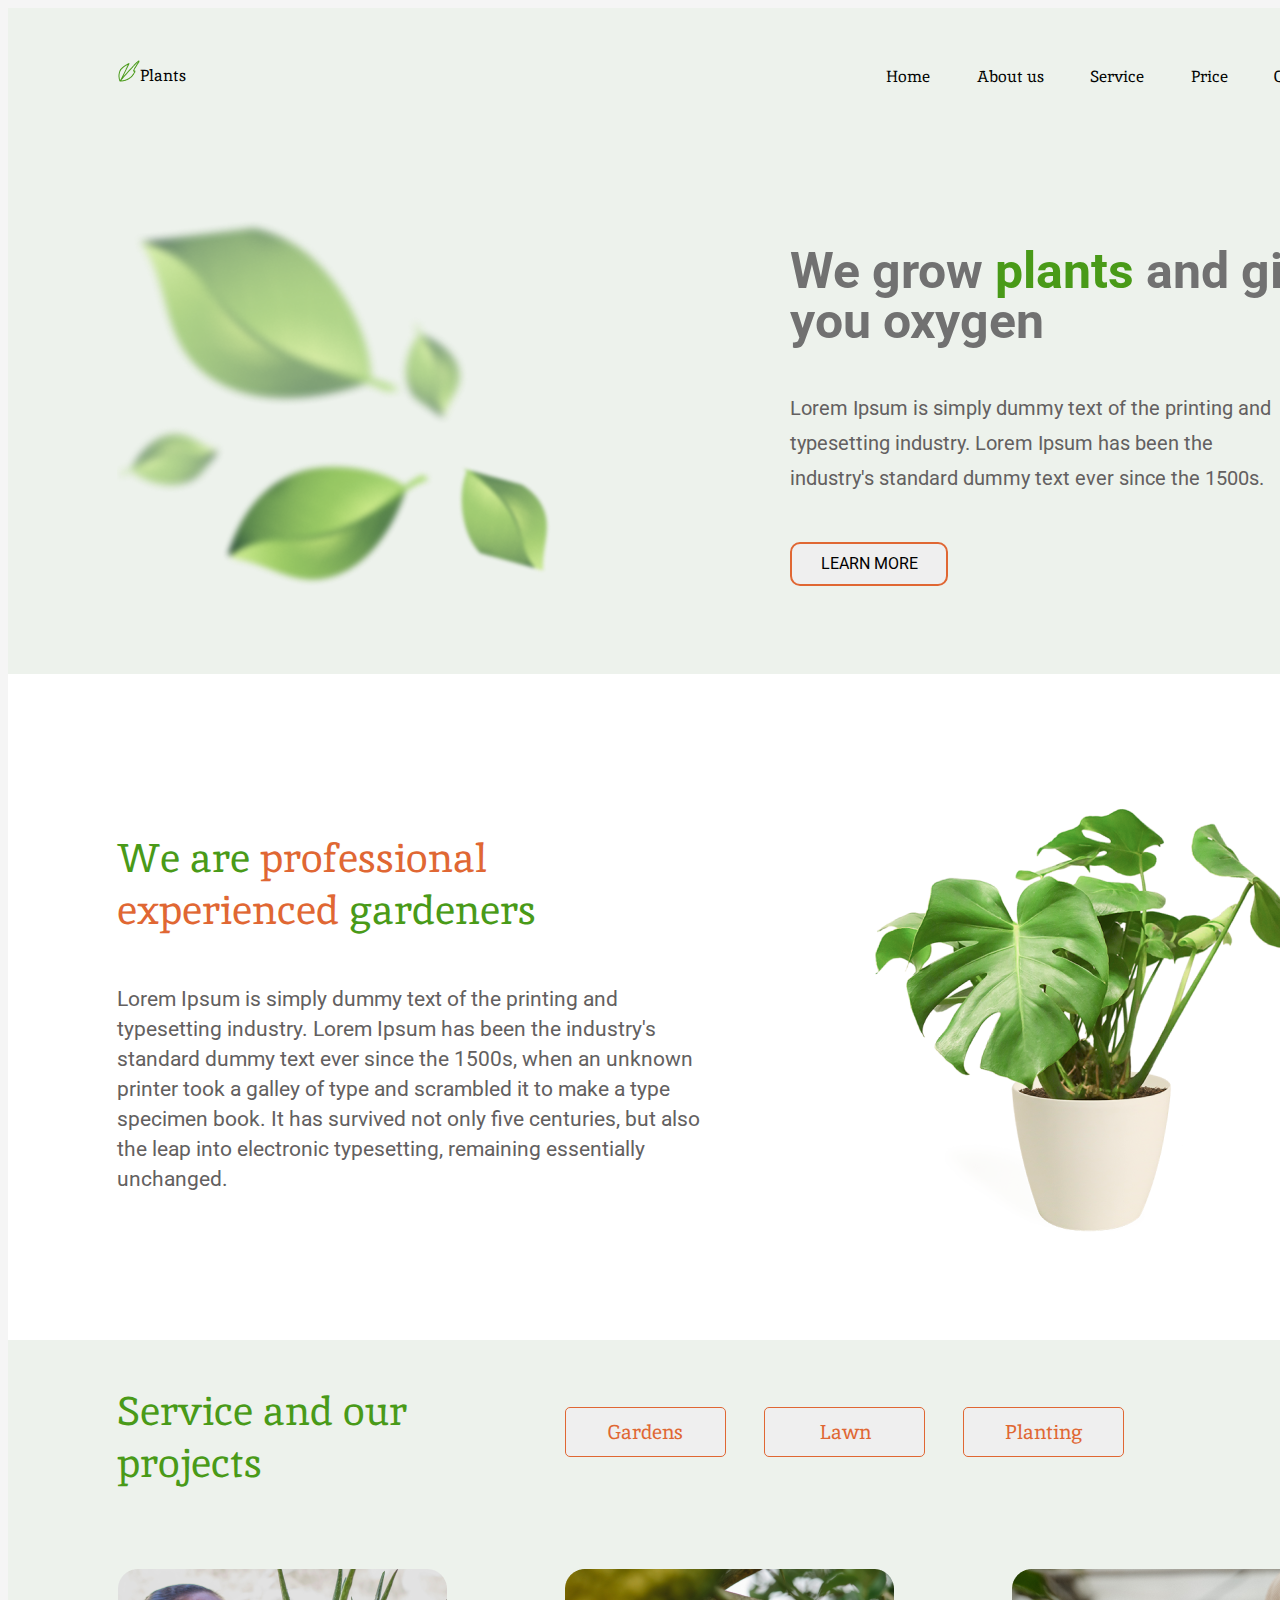
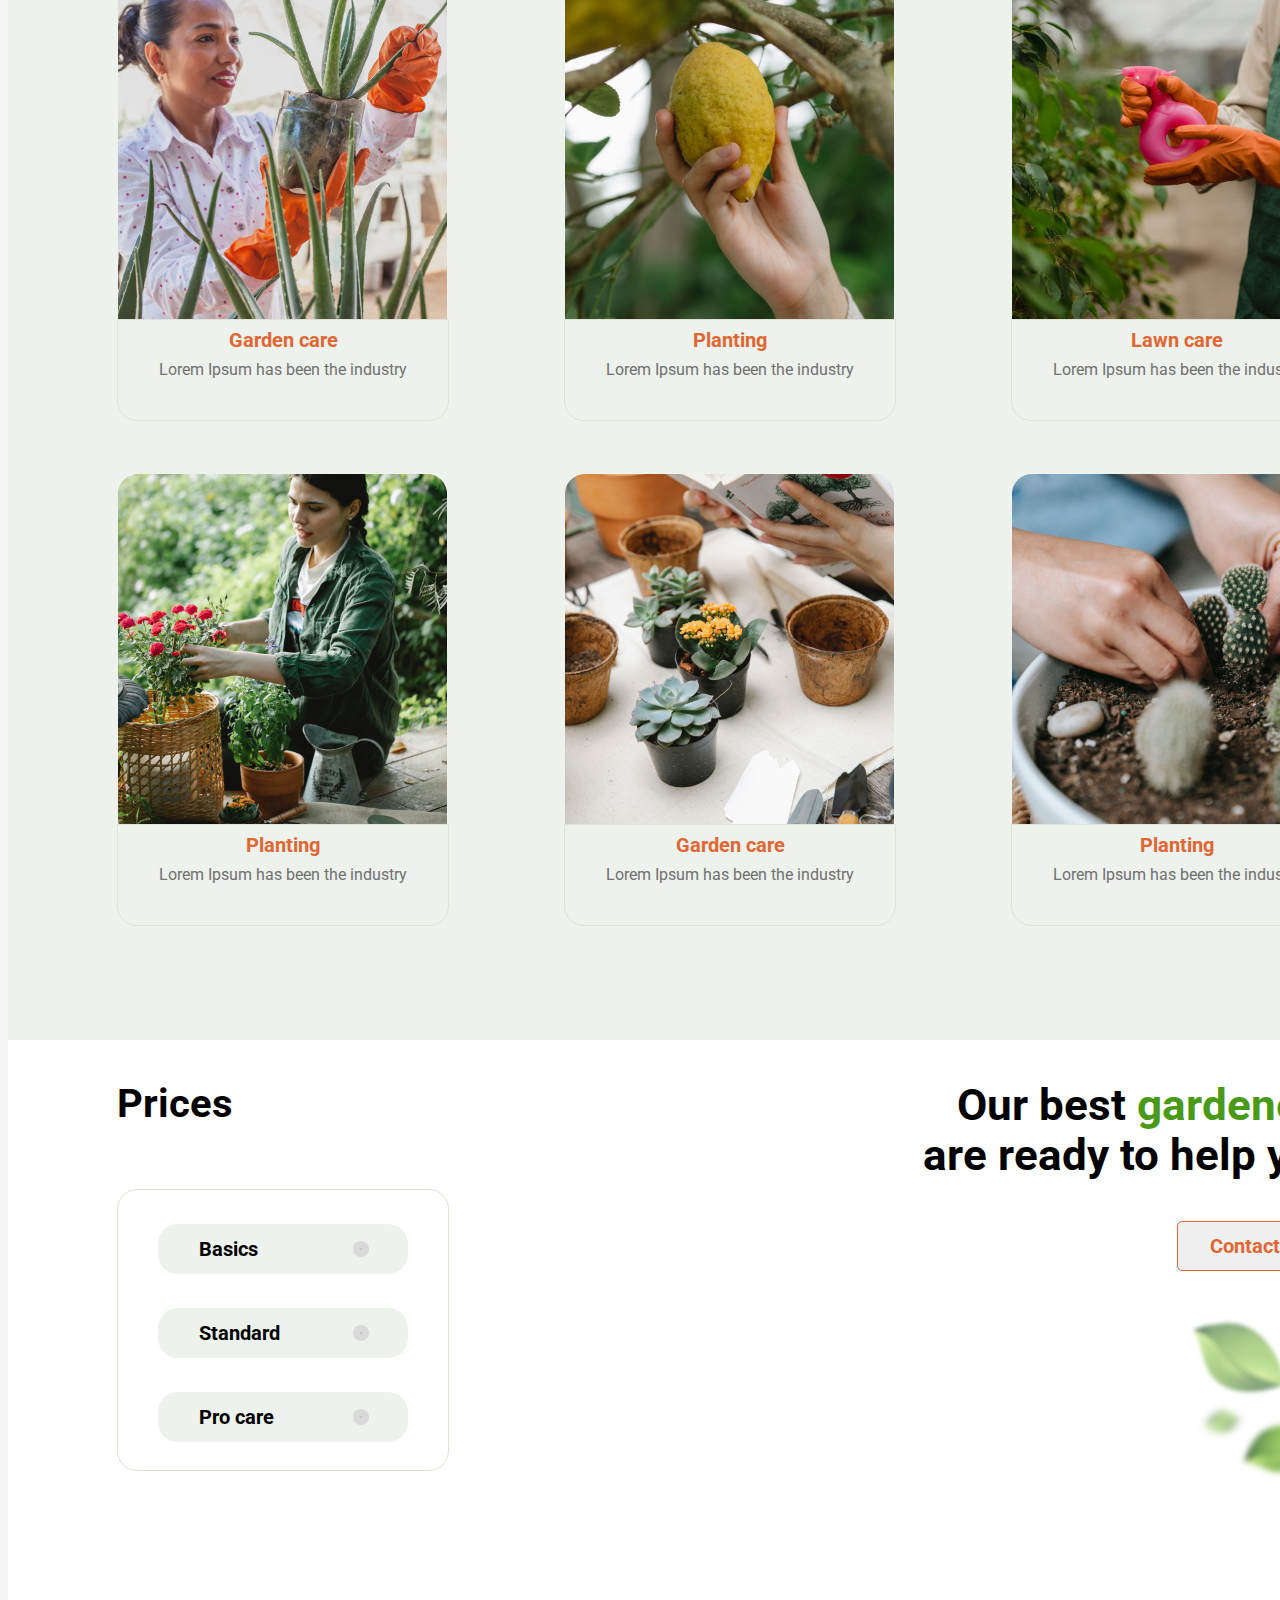
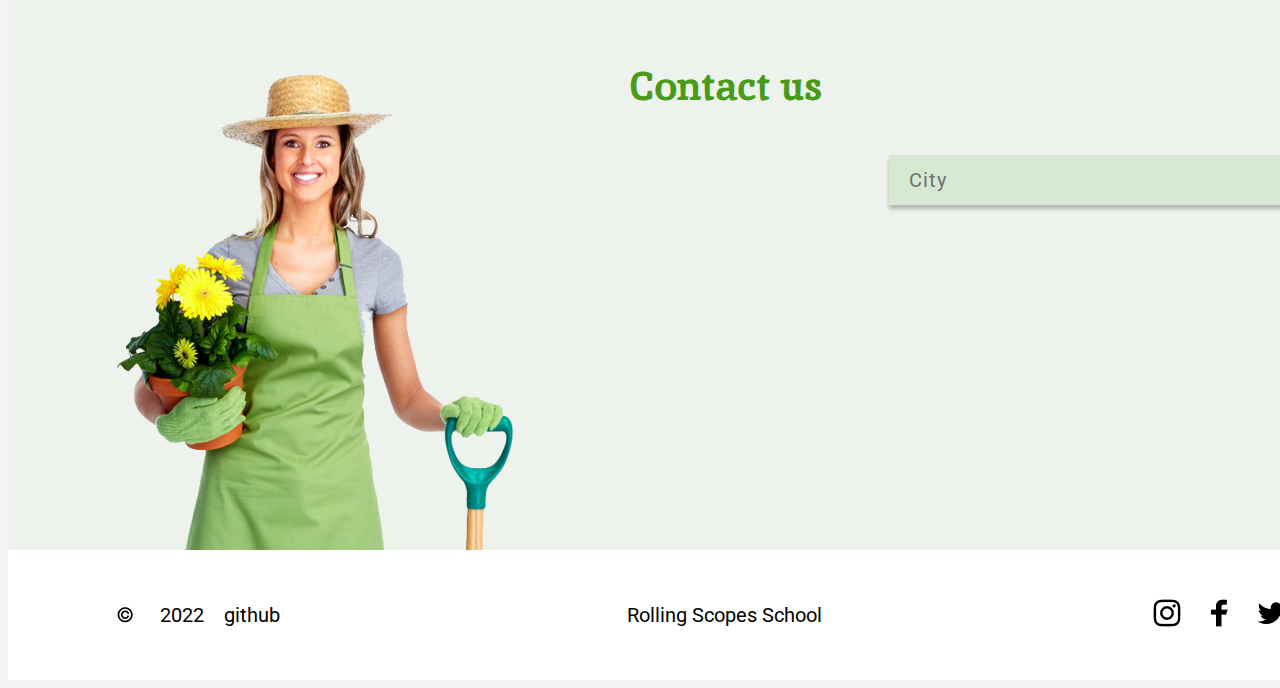
==== commit 3d54021b: "feat:fix error" ====
--- a/plants/index.html
+++ b/plants/index.html
@@ -17,7 +17,7 @@
                     </div>
                     <h1 class="logo_text">Plants</h1>
                 </div>
-                <div class="nav">
+                <nav class="nav">
                     <ul class="nav_ul">
                         <li><a class="list_nav" href="#">Home</a></li>
                         <li><a class="list_nav" href="#about_us">About us</a></li>
@@ -25,7 +25,7 @@
                         <li><a class="list_nav" href="#price">Price</a></li>
                         <li><a class="list_nav" href="#contacts">Contacts</a></li>
                     </ul>
-                </div>
+                </nav>
             </div> 
          </header>
          <main>
@@ -49,13 +49,15 @@
                  </div>
              </div>
              <div id="service" class="service">
-                 <div class="service_nav_content">
-                     <h2 class="service_nav_text">Service and our projects</h2>
-                     <div class="services_nav_btns">
-                             <button class="services_btn">Gardens</button>
-                             <button class="services_btn">Lawn</button>
-                             <button class="services_btn">Planting</button>
-                     </div>
+                 <div class="wrapper_service_nav_content">
+                    <div class="service_nav_content">
+                        <h2 class="service_nav_text">Service and our projects</h2>
+                        <div class="services_nav_btns">
+                                <button class="services_btn">Gardens</button>
+                                <button class="services_btn">Lawn</button>
+                                <button class="services_btn">Planting</button>
+                        </div>
+                    </div>
                  </div>
                  <div class="services">
                      <div class="service_item">
@@ -115,7 +117,7 @@
                                 <div class="price_item_text">Standard</div>
                                 <button class="accordion_btn"> <img class="accordion_btn_img" src="assets/img/arrow.png" alt="img"> </button>
                            </div>
-                           <div class="price_item">F
+                           <div class="price_item">
                             <div class="price_item_text">Pro care</div>
                             <button class="accordion_btn"> <img class="accordion_btn_img" src="assets/img/arrow.png" alt="img"> </button>
                        </div>
--- a/plants/style.css
+++ b/plants/style.css
@@ -2,15 +2,15 @@
     background: #F5F5F5;
 }
 .wrapper{
-    width: 1440px;
+    min-width: 1440px;
     margin: auto;
 }
 main{
-    width: 1440px;
+    min-width: 1440px;
     margin: auto;
 }
 header{
-width: 1440px;
+min-width: 1440px;
 height: 134px;
 margin: auto;
 display: flex;
@@ -67,7 +67,7 @@
 /* ------------------------------------------------ */
 
 .welcome{
-width: 1440px;
+min-width: 1440px;
 height: 532px;
 margin: auto;
 background-color:#EDF2EC;
@@ -76,7 +76,7 @@
 .welcome_section{
 width: 1222px;
 height: 407.36px;
-margin: auto;
+margin:70px auto 0px;
 display: flex;
 justify-content: space-between;
 align-items: center;
@@ -168,6 +168,7 @@
 .about_us_section_text_2{
 width: 605px;
 height: 208px;
+margin-top: 50px;
 font-family: 'Roboto', sans-serif;
 font-style: normal;
 font-weight: 400;
@@ -177,15 +178,19 @@
 }
 /* ---------------------------------------------------- */
 .service{
-    width: 1440px;
+    min-width: 1440px;
     height: 1300px;
     background: #EDF2EC;
     overflow: hidden;
 }
+.wrapper_service_nav_content{
+    width: 1222px;
+    margin: auto;
+}
 .service_nav_content{
     width: 1007px;
     height: 94px;
-    margin:40px 0 0 109px;
+    margin-top:45px;
     display: flex;
     justify-content: space-between;
     align-items: center;
@@ -265,7 +270,7 @@
 }
 /* ------------------------------------------------------ */
 .prices{
-    width: 1440px;
+    min-width: 1440px;
     height: 560px;
     background: #FFFFFF;
     overflow: hidden;
@@ -273,7 +278,7 @@
 .prices_wrapper{
     width: 1222px;
     height: 405px;
-    margin: 40px 109px 0;
+    margin: 40px auto;
     display: flex;
     justify-content: space-between;
     overflow: hidden;
@@ -381,7 +386,7 @@
 }
 /* ------------------------------------------- */
 .wrapper_contacts{
-    width: 1440px;
+    min-width: 1440px;
     height: 550px;
     background: #EDF2EC;
     overflow: hidden;   
@@ -399,6 +404,8 @@
     background-image: url('assets/img/contact_woman\ 1.png');
 }
 .Contact_us{
+    margin-top: 0px;
+    margin-left: 4%;
     width: 195px;
     height: 51px;
     font-family: 'Inika', serif;
@@ -443,7 +450,7 @@
 }
 /* ------------------------------------------ */
 footer{
-    width: 1440px;
+    min-width: 1440px;
     height: 130px;
     background: #FFFFFF;
     display: flex;
@@ -469,7 +476,6 @@
     align-items: center;   
 }
 .footer_data_github, .footer_data_data{
-    margin-left: 20px;
     font-family: 'Roboto', sans-serif;
     text-decoration: none;
     font-style: normal;
@@ -479,7 +485,17 @@
     color: #000000;
     transition: all .8s;   
 }
+.footer_data_github{
+    display: block;
+    margin-left: 35%;
+}
+.footer_data_data{
+    margin-left: 15%; 
+}
 .rs_scholl{
+    display: block;
+    width: 100%;
+    margin-left: 10%;
     font-family: 'Roboto', sans-serif;
     font-style: normal;
     font-weight: 400;
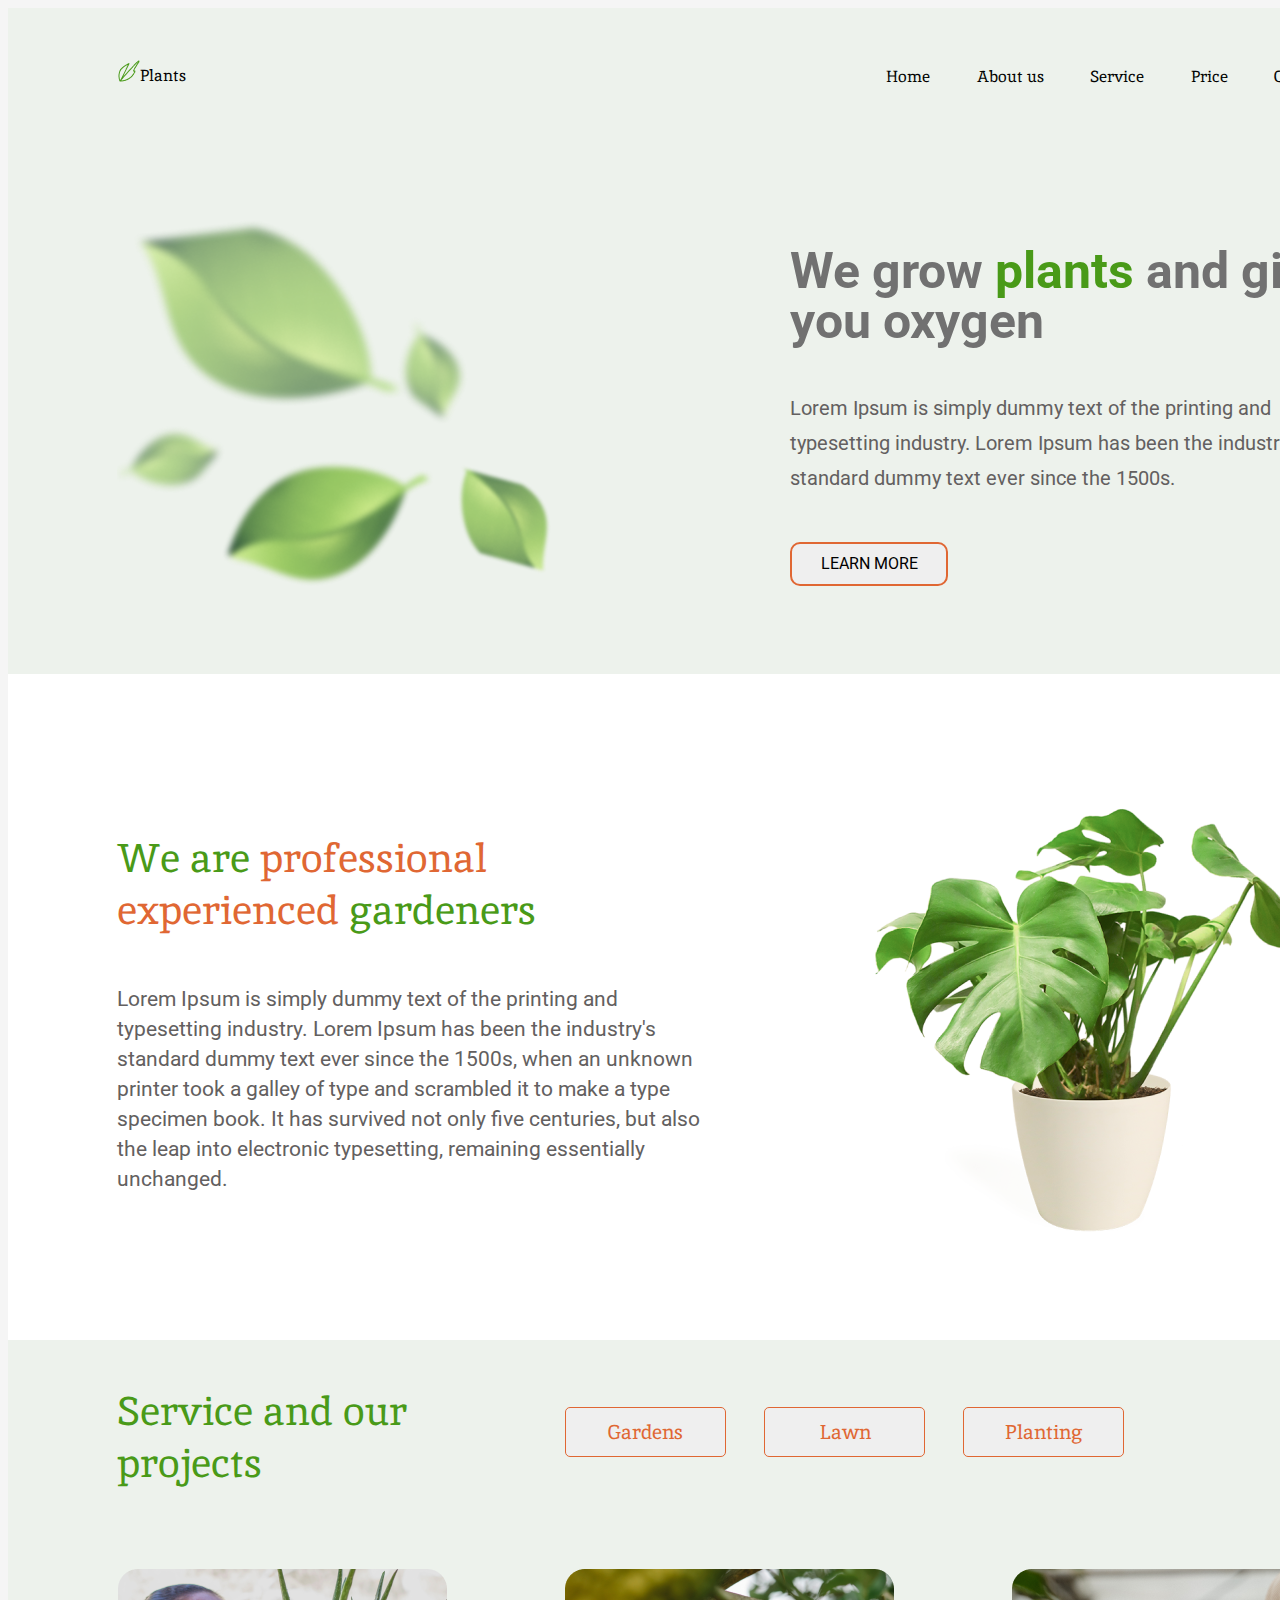
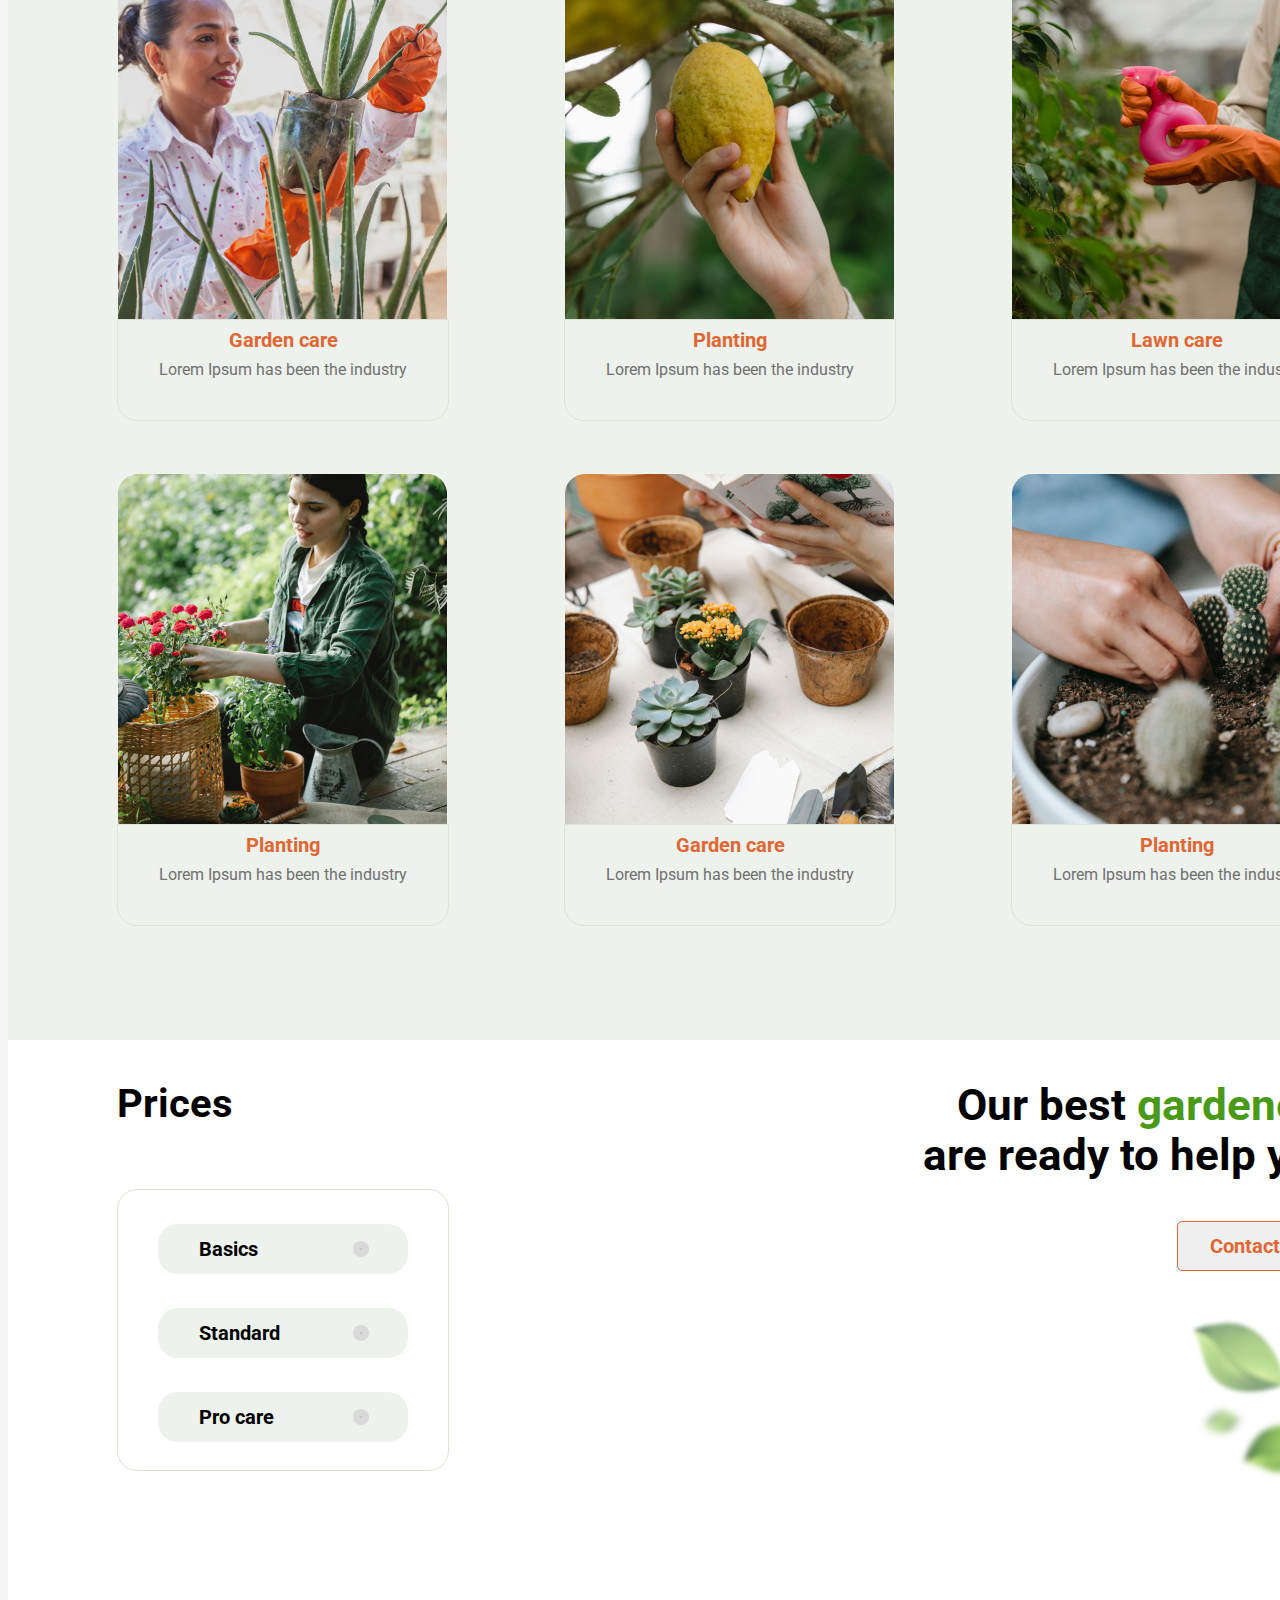
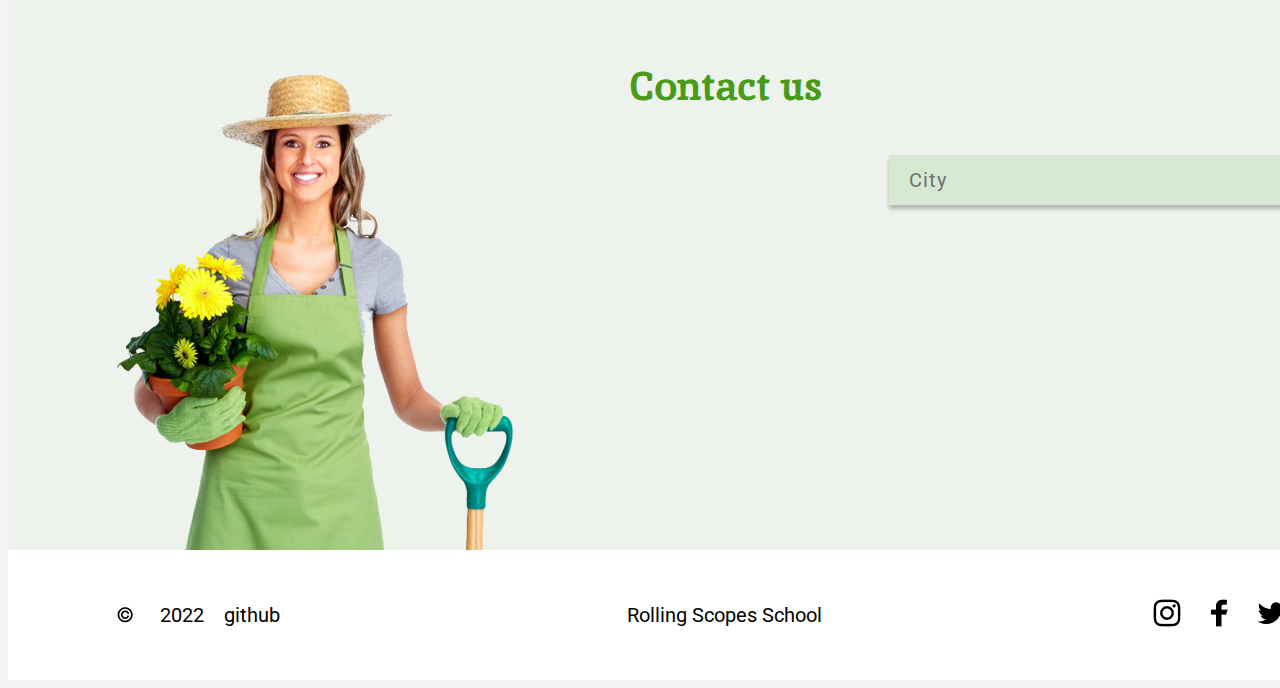
==== commit 542fad38: "feat:add adaptiv" ====
--- a/plants/index.html
+++ b/plants/index.html
@@ -17,6 +17,9 @@
                     </div>
                     <h1 class="logo_text">Plants</h1>
                 </div>
+                <div class="burger">
+                    <img src="assets/img/burger.png" alt="" class="burger_img">
+                </div>
                 <nav class="nav">
                     <ul class="nav_ul">
                         <li><a class="list_nav" href="#">Home</a></li>
@@ -34,7 +37,7 @@
                      <div class="leafs"></div>
                      <div class="welcome_section_text">
                          <h2 class="welcome_section_text_1">We grow <span>plants</span>  and give you oxygen</h2>
-                         <p class="welcome_section_text_2">Lorem Ipsum is simply dummy text of the printing and typesetting industry. Lorem Ipsum has been the <br> industry's standard dummy text ever since the 1500s.</p>
+                         <p class="welcome_section_text_2">Lorem Ipsum is simply dummy text of the printing and typesetting industry. Lorem Ipsum has been the  industry's standard dummy text ever since the 1500s.</p>
                          <button class="welcome_section_btn">LEARN MORE</button>
                      </div>
                  </div>
@@ -61,42 +64,42 @@
                  </div>
                  <div class="services">
                      <div class="service_item">
-                         <div class="service_item_img"><img src="assets/img/first.png" alt="img"></div>
+                         <div class="service_item_img"><img class="service_item_img_image" src="assets/img/first.png" alt="img"></div>
                          <div class="box_for_item_text">
                             <div class="service_item_text_1">Garden care</div>
                             <div class="service_item_text_2">Lorem Ipsum has been the industry</div>
                          </div>
                      </div>
                      <div class="service_item">
-                        <div class="service_item_img"><img src="assets/img/first(1).png" alt="img"></div>
+                        <div class="service_item_img"><img class="service_item_img_image" src="assets/img/first(1).png" alt="img"></div>
                         <div class="box_for_item_text">
                            <div class="service_item_text_1">Planting</div>
                            <div class="service_item_text_2">Lorem Ipsum has been the industry</div>
                         </div>
                      </div>
                      <div class="service_item">
-                        <div class="service_item_img"><img src="assets/img/first(2).png" alt="img"></div>
+                        <div class="service_item_img"><img class="service_item_img_image" src="assets/img/first(2).png" alt="img"></div>
                         <div class="box_for_item_text">
                            <div class="service_item_text_1">Lawn care</div>
                            <div class="service_item_text_2">Lorem Ipsum has been the industry</div>
                         </div>
                      </div>
                      <div class="service_item">
-                        <div class="service_item_img"><img src="assets/img/first(3).png" alt="img"></div>
+                        <div class="service_item_img"><img class="service_item_img_image" src="assets/img/first(3).png" alt="img"></div>
                         <div class="box_for_item_text">
                            <div class="service_item_text_1">Planting</div>
                            <div class="service_item_text_2">Lorem Ipsum has been the industry</div>
                         </div>
                      </div>
                      <div class="service_item">
-                        <div class="service_item_img"><img src="assets/img/first(4).png" alt="img"></div>
+                        <div class="service_item_img"><img class="service_item_img_image" src="assets/img/first(4).png" alt="img"></div>
                         <div class="box_for_item_text">
                            <div class="service_item_text_1">Garden care</div>
                            <div class="service_item_text_2">Lorem Ipsum has been the industry</div>
                         </div>
                      </div>
                      <div class="service_item">
-                        <div class="service_item_img"><img src="assets/img/first(5).png" alt="img"></div>
+                        <div class="service_item_img"><img class="service_item_img_image" src="assets/img/first(5).png" alt="img"></div>
                         <div class="box_for_item_text">
                            <div class="service_item_text_1">Planting</div>
                            <div class="service_item_text_2">Lorem Ipsum has been the industry</div>
@@ -161,6 +164,7 @@
                  </ul>
              </div>
          </footer>
-    </div>   
+    </div> 
+    <script src="script.js"></script>  
 </body>
 </html>--- a/plants/style.css
+++ b/plants/style.css
@@ -1,3 +1,6 @@
+html{
+    scroll-behavior: smooth;
+}
 body{
     background: #F5F5F5;
 }
@@ -15,6 +18,11 @@
 margin: auto;
 display: flex;
 background: #EDF2EC;
+}
+.burger{
+    display: none;
+    width: 40px;
+    height: 24px
 }
 
 .logo{
@@ -541,3 +549,676 @@
     transform: scale(1.1);    
    
 }
+/* ----------------------------------------------- */
+
+
+@media(max-width:768px){
+    .wrapper{
+        min-width: 768px;
+    }
+    header{
+        min-width: 768px;
+        margin: auto;
+    }
+    .navbar{
+       width: 668px;
+       height: 47px;
+       margin: auto; 
+    }
+    main{
+        min-width: 768px;  
+    }
+    .welcome{
+        min-width: 768px;
+        height: 420px;   
+    }
+    .welcome_section{
+        width: 668px;
+        height: 310px;
+        margin: 30px auto 0px;   
+    }
+    .leafs{
+        order: 2;
+        width: 280px;
+        height: 254.15px;
+        background-size: 100%;
+        background-position:0% -100%;
+    }
+    .welcome_section_text{
+        width: 346px;
+        height: 310px
+    }
+    .welcome_section_text_1{
+        font-family: 'Roboto', sans-serif;
+        font-style: normal;
+        font-weight: 700;
+        font-size: 35px;
+        line-height: 50px;
+        color: #717171;   
+    }
+    .welcome_section_text_2{
+        white-space: pre-line;
+        margin: 0;
+        width: 341px;
+        font-family: 'Roboto', sans-serif;
+        font-style: normal;
+        font-weight: 400;
+        font-size: 18px;
+        line-height: 25px;
+        color: #636060;   
+    }
+    /* --------------------------- */
+    .about{
+        min-width: 768px;
+        height: 783px;
+        align-items: flex-start;
+    }
+    .about_section{
+        flex-direction: column;
+        margin-top: 30px;
+        height: auto;
+    }
+    .about_us_section{
+        width: 668px;
+        margin: 0 auto 0;
+    }
+    .about_us_section_text_1{
+        margin: auto;
+        font-style: normal;
+        font-weight: 400;
+        font-size: 35px;
+        line-height: 46px;
+        text-align: center;
+    }
+    .about_us_section_text_2{
+        margin-top: 40px;
+        font-weight: 400;
+        font-size: 20px;
+        line-height: 30px;   
+    }
+    .about_house_plant_1{
+        width: 250px;
+        height: 358px;
+        background-size: 100%; 
+        background-repeat: no-repeat; 
+        background-position-y: center; 
+    }
+    /* ------------------------------------------------- */
+    .service{
+        min-width: 768px;
+        height: 1780px;
+    }
+    .wrapper_service_nav_content{
+        margin: 0;
+        width: 768px;
+    }
+    .service_nav_content{
+        display: block;
+        height: auto;
+    }
+    .service_nav_text{
+        font-weight: 400;
+        font-size: 35px;
+        margin:0px 50px  ;   
+    }
+    .services_nav_btns{
+        margin: 50px 50px;
+    }
+    /* ------------------------------------- */
+    .services{
+        width: 668px;
+        height: 1426px;
+        margin:-11px 50px 0;
+        grid-template-columns: 281px 281px;
+        grid-column-gap: 107px;
+       grid-row-gap: 38px;
+    }
+    .service_item{
+        width: 281px;
+        height: 450px; 
+        }
+    .service_item_img{
+            width: 281px;
+            height: 350px;
+            border-radius: 20px 20px 0px 0px;   
+    }
+    .service_item_img_image{
+        width: 281px;
+        height: 350px;
+    }
+    .box_for_item_text{
+        width: 280px;
+        height: 100px;
+    }
+    .service_item_text_1{
+        font-weight: 700;
+        font-size: 20px;
+        line-height: 20px; 
+        margin-top: 5px;  
+    }
+    .service_item_text_2{
+        width: 200px;
+        margin:10px auto;
+        font-weight: 400;
+        font-size: 16px;
+        line-height: 20px;        
+        text-align: center;   
+    }
+    /* ------------------------------------------- */
+    .prices{
+        overflow: visible;
+        min-width: 668px;
+        height: 585px
+        
+    }
+    .prices_wrapper{
+        width: 668px;
+        height: auto;
+        margin: 0;
+        overflow: visible;
+    }
+    .container_prices{
+        margin: 30px 50px ;
+        width: 332px;
+        height: 385px;
+    }
+    .text_container_prices{
+        width: 135px;
+        height: 49px;
+        margin-left: 15px;
+        font-style: normal;
+        font-weight: 700;
+        font-size: 35px;
+        line-height: 42px;
+    }
+    .prices_item{
+        width: 332px;
+        height: 282px;
+    }
+    .price_item{
+        margin-top: 31px;
+    }
+   
+    /* -------------------------------------- */
+    .wrapper_text_call_us{
+        width: 296px;
+        height: 357.98px;
+        margin-top: 130px;  
+    }
+    .text_call_us{
+        width: 296px;
+        height: 150px;
+    }
+    .text_call_us_text{
+        font-weight: 700;
+        font-size: 25px;
+        line-height: 35px;
+        text-align: right;   
+    }
+    .btn_call_us{
+        margin-right: 10px;
+    }
+    /* ----------------------------------- */
+    .wrapper_contacts{
+        min-width: 768px;
+        height: auto;
+    }
+    .img_woman{
+        width: 200px;
+        height: 248.49px;
+        background-size: cover; 
+        order: 3; 
+        margin-top: 250px;
+        margin-left: 15px;
+    }
+    .contacts{
+        flex-direction: column;
+        margin-top: 30px;
+        align-items: center;
+        width: 768px;
+    }
+    
+    .Contact_us{
+        order: 1;
+        margin-left: 1%;
+    }
+    .contacts_city{
+        margin-top: 70px;
+        order: 2;
+    }
+/* -------------------------------------- */
+footer{
+    min-width: 768px;
+    height: 181px;
+}
+.footer_content{
+    width: 210px;
+    height: 130px;
+    margin: auto;
+    display: block; 
+    text-align: center;  
+}
+.footer_data{
+    width: 210px;
+    height: 64px;
+    margin-top: -14px;
+}
+.footer_data_img{
+    margin-left: 20px;
+}
+.footer_data_data{
+    margin-left: 10%;
+}
+.footer_data_github{
+    margin-left: 55%;
+}
+.rs_scholl{
+    margin-left: 0;
+    margin-top: -16px;
+}
+.social_list{
+    margin: auto;
+    padding: 0;
+    width: 188px;
+    height: 50px
+}
+}
+@media(max-width:380px){
+    .wrapper{
+        min-width: 380px;
+    }
+    header{
+        min-width: 380px;
+        height: 96px;
+        margin: auto;
+    }
+    .burger{
+        display: block;
+        width: 40px;
+        height: 24px;
+        margin-left: -8%;
+    }
+    .burger:hover{
+        cursor: pointer;
+    }
+    .burger_active{
+        margin-top: 4%;
+        position: fixed;
+        height: 40px;
+        margin-left: 44%;
+        background-image: url('assets/img/4225690.png');
+        background-size: 100%;
+        transition: all .2s;
+    }
+    .burger_img_active{
+        display: none;
+    }
+    .navbar{
+        width: 330px;
+        height: 24px;
+    }
+    .nav{
+        width: auto;
+        display: none;
+    }
+    .nav_active{
+        display: block;
+        transition: all .8s;
+    }
+    .nav_ul{
+        display: block;
+        width: 100px;
+        height: 20vh;
+        padding: 10px;
+        background-color: rgba(193,230,152,0.5);
+        z-index: 10;
+    }
+    .nav_ul_active{
+        margin-left: -30%;
+        transition: all .8s;
+        position: fixed;
+    }
+
+    main{
+        min-width: 380px;  
+    }
+    .welcome{
+        min-width: 380px;
+        height: 300px;
+    }
+    .welcome_section{
+        width: 330px;
+        height: 252px;
+        margin: 30px auto 0px;   
+    }
+    .leafs{
+        order: 2;
+        width: 280px;
+        height: 254.15px;
+        background-size: 100%;
+        background-position:0% -100%;
+    }
+    .welcome_section_text{
+        width: 330px;
+        height: 252px;
+    }
+    .welcome_section_text_1{
+        font-family: 'Roboto', sans-serif;
+        font-style: normal;
+        font-weight: 700;
+        font-size: 25px;
+        line-height: 35px;
+        color: #717171;   
+    }
+    .welcome_section_text_2{
+        white-space: pre-line;
+        margin: 0;
+        width: 314.52px;
+        height: 105.42px;
+        font-family: 'Roboto', sans-serif;
+        font-style: normal;
+        font-weight: 400;
+        font-size: 16px;
+        line-height: 25px;
+        color: #636060;   
+    }
+    .welcome_section_btn{
+        font-family: 'Roboto', sans-serif;
+        font-style: normal;
+        width: 100px;
+        height: 34.14px;
+        font-weight: 400;
+        font-size: 10px;
+        line-height: 20px;
+        margin-top: 10px;
+        margin-bottom: 5px;
+    }
+    /* ---------------------------------------------- */
+    .about{
+        min-width: 380px;
+        height: 516px
+    }
+    .about_section{
+        width: 330px;
+        height: 455px;
+        flex-direction: column;
+        margin-top: 30px;
+        height: auto;
+    }
+    .about_us_section{
+        width: 330px;
+        margin: 0 auto 0;
+    }
+    .about_us_section_text_1{
+        width: 288px;
+        height: 57.74px;
+        margin: auto;
+        font-style: normal;
+        font-weight: 400;
+        font-size: 25px;
+        line-height: 33px;
+        text-align: center;
+    }
+    .about_us_section_text_2{
+        width: 330px;
+        height: 228.38px;
+        margin-top: 20px;
+        font-weight: 400;
+        font-size: 15px;
+        line-height: 25px   
+    }
+    .about_house_plant_1{
+        width: 150px;
+        height: 147px;
+        margin-top: -50px;
+        background-size: 100%; 
+        background-repeat: no-repeat; 
+        background-position-y: center; 
+    } 
+    /* --------------------------------------------------- */
+    .service{
+        min-width: 380px;
+        height: 3150px;
+    }
+    .wrapper_service_nav_content{
+        margin: 0;
+        width: 380px;
+    }
+    .service_nav_content{
+        width: 252px;
+        display: block;
+        height: auto;
+    }
+    .service_nav_text{
+        width: 187px;
+        height: 69px;
+        font-weight: 400;
+        font-size: 25px;
+        line-height: 33px;
+        margin: -15px 25px;   
+    }
+    .services_nav_btns{
+        margin: 50px 25px;
+        width: 252px;
+        height: 79px;
+        display: flex;
+        flex-wrap:wrap ;
+    }
+    .services_btn{
+        font-weight: 400;
+        font-size: 15px;
+        line-height: 20px; 
+        width: 121px;
+        height: 35px;   
+    } 
+    /* ---------------------------------- */
+    .services{
+        width: 280px;
+        height: 2870px;
+        margin:-11px 50px 0;
+        grid-template-columns: 281px;
+        grid-column-gap: 107px;
+       grid-row-gap: 32px;
+    }
+    .service_item{
+        width: 281px;
+        height: 450px; 
+        }
+    .service_item_img{
+            width: 281px;
+            height: 350px;
+            border-radius: 20px 20px 0px 0px;   
+    }
+    .service_item_img_image{
+        width: 281px;
+        height: 350px;
+    }
+    .box_for_item_text{
+        width: 280px;
+        height: 100px;
+    }
+    .service_item_text_1{
+        margin-top: 10px;
+        margin-left: -5px;
+        font-weight: 700;
+        font-weight: 700;
+        font-size: 20px;
+        line-height: 20px;  
+    }
+    .service_item_text_2{
+        width: 200px;
+        margin:10px auto;
+        font-weight: 400;
+        font-size: 16px;
+        line-height: 20px;        
+        text-align: center;   
+    }
+    /* -------------------------------------- */
+    .prices{
+        overflow: hidden;
+        min-width: 382px;
+        height: 512px;
+        
+    }
+    .prices_wrapper{
+        width: 382px;
+        height: auto;
+        display: block;
+        margin: 0;
+        overflow: visible;
+    }
+    .container_prices{
+        margin: auto ;
+        width: 224px;
+        height: 385px;
+        justify-content: unset;
+    }
+    .text_container_prices{
+        width: 90px;
+        height: 27px;
+        margin: 25px 33% 0;
+        font-style: normal;
+        font-weight: 700;
+        font-size: 25px;
+        line-height: 30px;
+    }
+    .prices_item{
+        width: 224px;
+        height: 235px;
+        display: flex;
+        flex-direction: column;
+        justify-content: space-evenly;
+        margin-top: 40px;
+    }
+    .price_item{
+        width: 180px;
+        height: 49.72px;
+        margin:-10px auto;
+    }
+    .price_item_text{
+        width: 89px;
+        margin-left: 30px;
+        font-weight: 700;
+        font-size: 15px;
+        line-height: 20px; 
+    }
+    .accordion_btn{
+        margin-left: 5px;
+        margin-top: 2px;   
+    }
+    /* ------------------------------------- */
+    .wrapper_text_call_us{
+        width: 230px;
+        height: 126px;
+        margin: 0;
+        margin: auto;
+        margin-top: -40px;  
+    }
+    .text_call_us{
+        width: 230px;
+    }
+    .text_call_us_text{
+        width: 230px;
+        height: 77px;
+        font-weight: 700;
+        font-size: 20px;
+        line-height: 35px;
+        text-align: center;   
+    }
+    .btn_call_us{
+        margin: auto;
+        margin-top: 14px;
+        font-weight: 700;
+        font-size: 15px;
+        line-height: 20px;
+        width: 121px;
+        height: 35px;
+    }
+    /* --------------------------------------- */
+    .wrapper_contacts{
+        min-width: 384px;
+        height: auto;
+    }
+    .img_woman{
+        width: 100px;
+        height: 124.25px;
+        background-size: cover; 
+        order: 3; 
+        margin-top: 130px;
+        margin-left: -3px;
+    }
+    .contacts{
+        flex-direction: column;
+        margin-top: 30px;
+        align-items: center;
+        width: 384px;
+    }
+    
+    .Contact_us{
+        width: 192px;
+        height: 34px;
+        font-weight: 700;
+        font-size: 25px;
+        line-height: 33px;
+        order: 1;
+        text-align: center;
+        margin-left: -2%;
+        margin-top: -5px;
+    }
+    .contacts_city{
+        width: 300px;
+        height: 50px;
+        margin-top: 60px;
+        margin-left: -9px;
+        order: 2;
+    }
+    .contacts_city_btn{
+        margin-left: 38px;
+    }
+    /* ---------------------------------- */
+    footer{
+        min-width: 380px;
+        height: 146px;
+    }
+    .footer_content{
+        width: 210px;
+        height: 130px;
+        margin: auto;
+        display: block; 
+        text-align: center;  
+    }
+    .footer_data{
+        width: 210px;
+        height: 64px;
+        margin-top: -7px;
+    }
+    .footer_data_img{
+        margin-left: 20px;
+    }
+    .footer_data_data{
+        margin-left: 10%;
+    }
+    .footer_data_github{
+        margin-left: 55%;
+    }
+    .rs_scholl{
+        margin-left: 0;
+        margin-top: -15px;
+    }
+    .social_list{
+        margin: auto;
+        margin-top: -10px;
+        padding: 0;
+        width: 188px;
+        height: 50px
+    }
+}
+/* --------------------------------- */
+
+
+
+
+
+
+
+
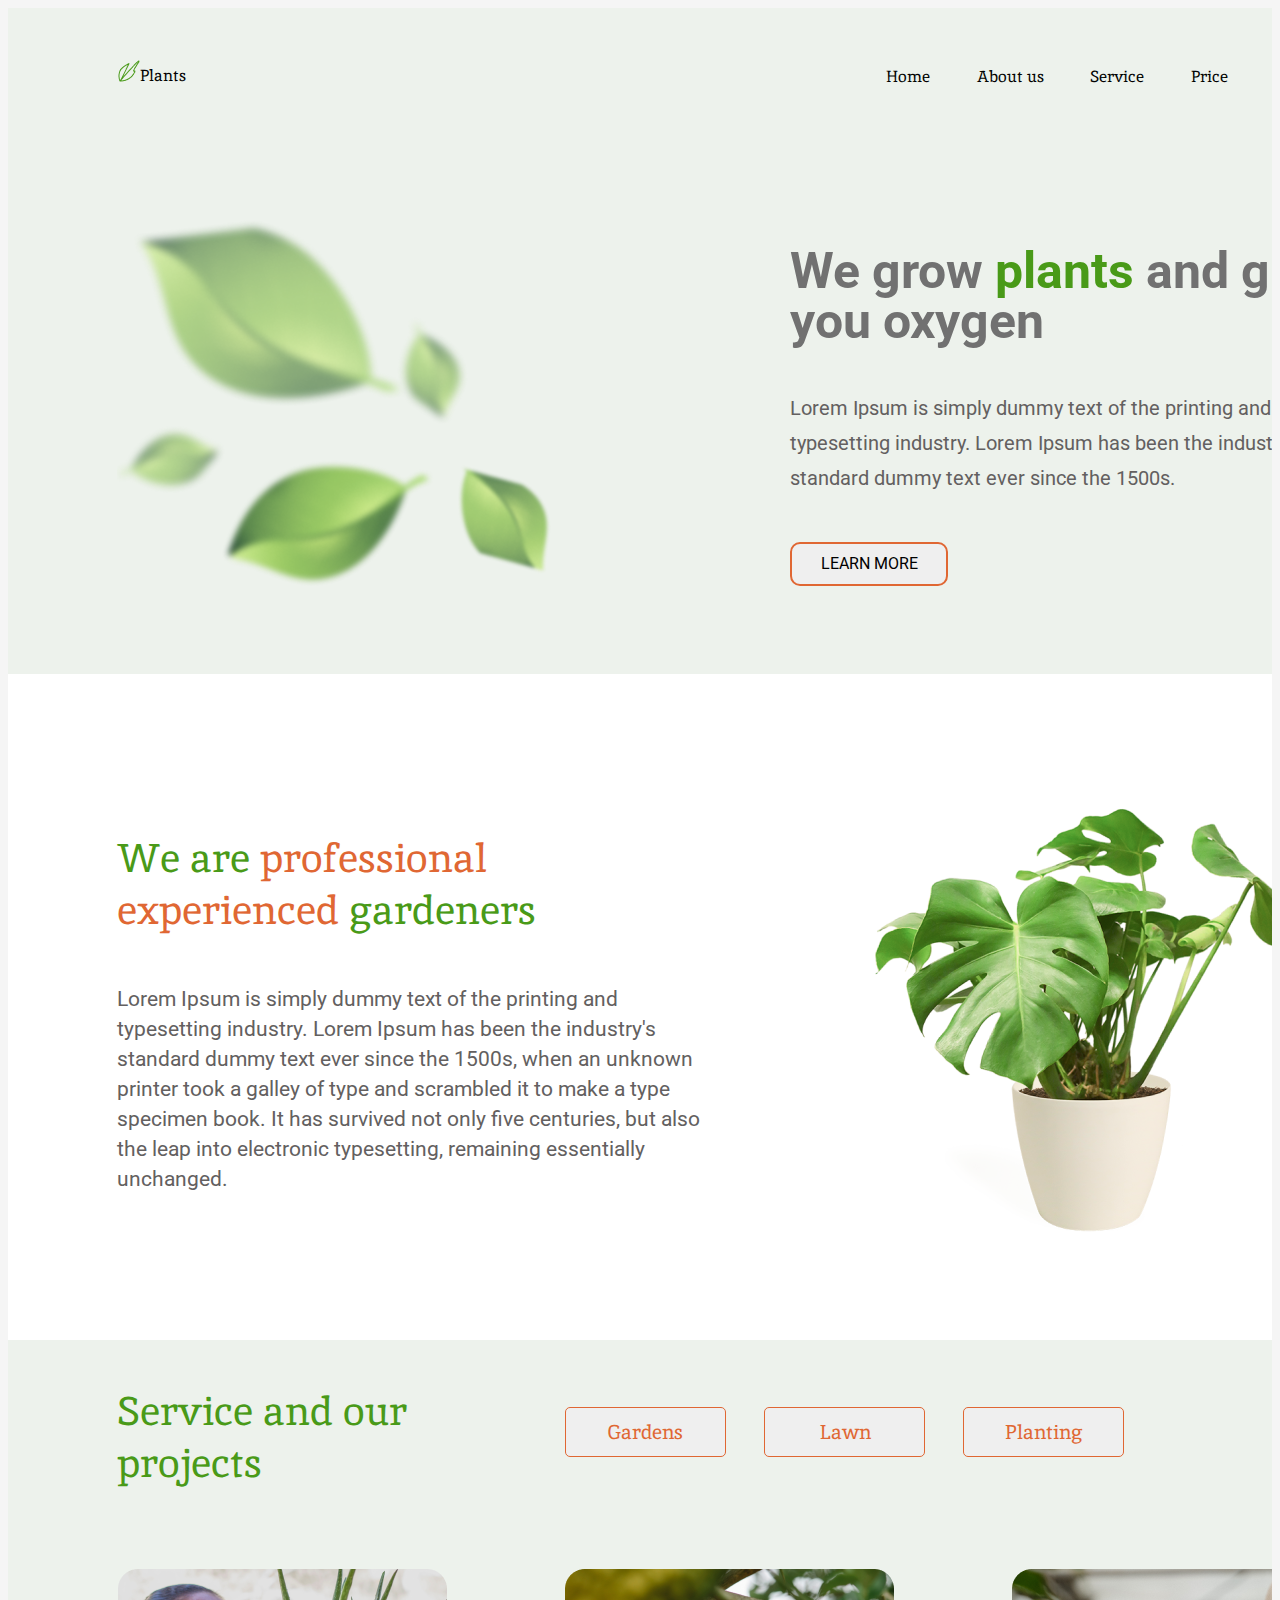
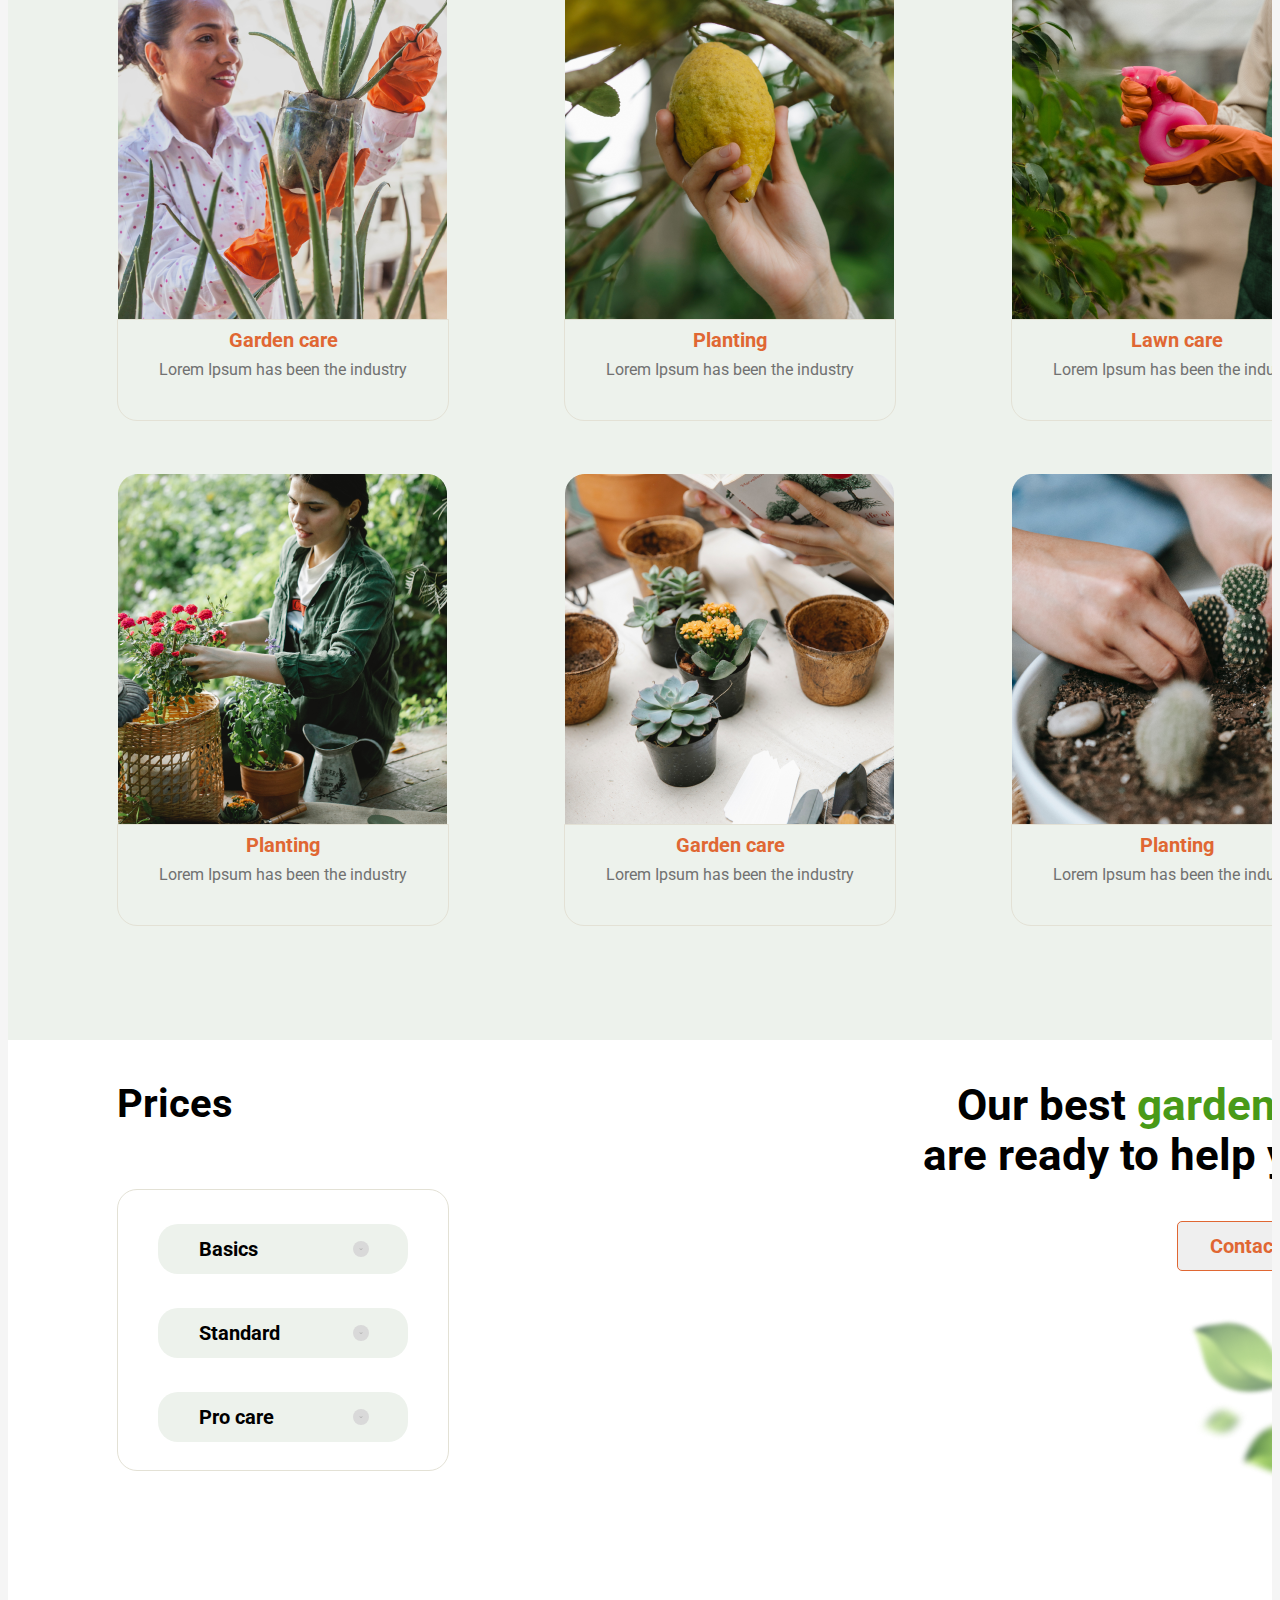
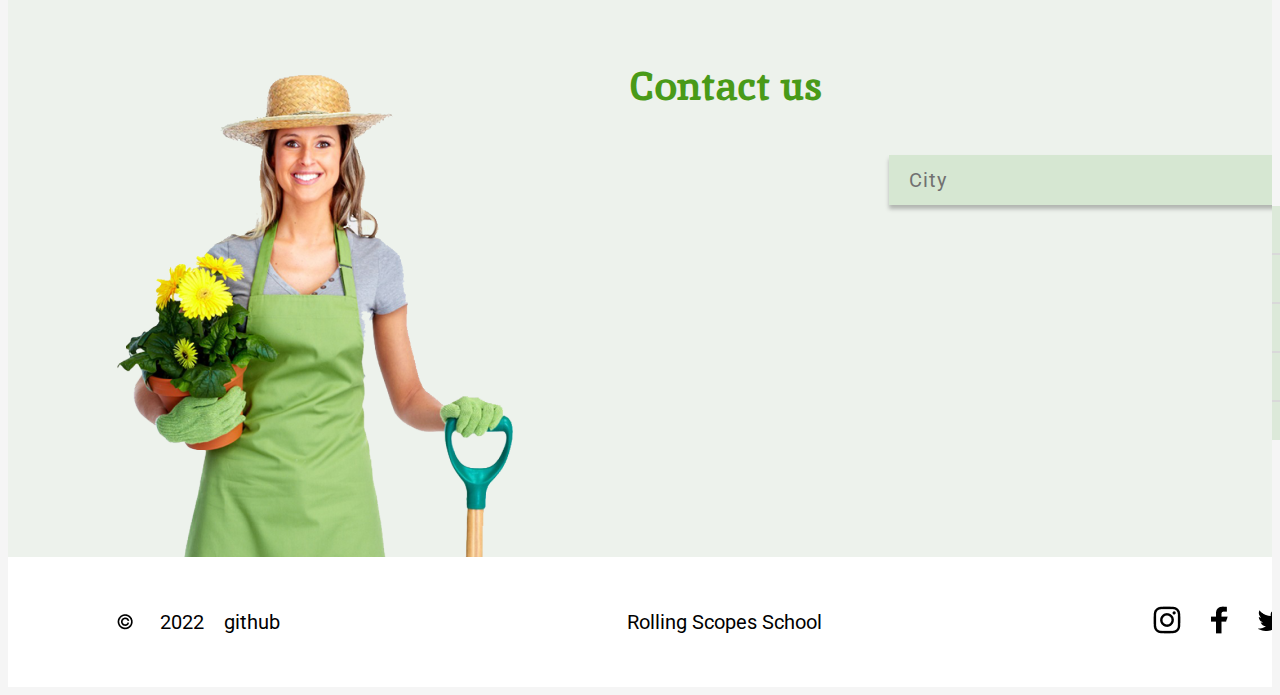
==== commit 062474d7: "feat:add plants-part3" ====
--- a/plants/index.html
+++ b/plants/index.html
@@ -56,49 +56,49 @@
                     <div class="service_nav_content">
                         <h2 class="service_nav_text">Service and our projects</h2>
                         <div class="services_nav_btns">
-                                <button class="services_btn">Gardens</button>
-                                <button class="services_btn">Lawn</button>
-                                <button class="services_btn">Planting</button>
+                                <button class="services_btn services_btn_gardens">Gardens</button>
+                                <button class="services_btn services_btn_lawn">Lawn</button>
+                                <button class="services_btn services_btn_planting">Planting</button>
                         </div>
                     </div>
                  </div>
                  <div class="services">
-                     <div class="service_item">
+                     <div class="service_item garden">
                          <div class="service_item_img"><img class="service_item_img_image" src="assets/img/first.png" alt="img"></div>
                          <div class="box_for_item_text">
                             <div class="service_item_text_1">Garden care</div>
                             <div class="service_item_text_2">Lorem Ipsum has been the industry</div>
                          </div>
                      </div>
-                     <div class="service_item">
+                     <div class="service_item planting">
                         <div class="service_item_img"><img class="service_item_img_image" src="assets/img/first(1).png" alt="img"></div>
                         <div class="box_for_item_text">
                            <div class="service_item_text_1">Planting</div>
                            <div class="service_item_text_2">Lorem Ipsum has been the industry</div>
                         </div>
                      </div>
-                     <div class="service_item">
+                     <div class="service_item lawn">
                         <div class="service_item_img"><img class="service_item_img_image" src="assets/img/first(2).png" alt="img"></div>
                         <div class="box_for_item_text">
                            <div class="service_item_text_1">Lawn care</div>
                            <div class="service_item_text_2">Lorem Ipsum has been the industry</div>
                         </div>
                      </div>
-                     <div class="service_item">
+                     <div class="service_item planting">
                         <div class="service_item_img"><img class="service_item_img_image" src="assets/img/first(3).png" alt="img"></div>
                         <div class="box_for_item_text">
                            <div class="service_item_text_1">Planting</div>
                            <div class="service_item_text_2">Lorem Ipsum has been the industry</div>
                         </div>
                      </div>
-                     <div class="service_item">
+                     <div class="service_item garden">
                         <div class="service_item_img"><img class="service_item_img_image" src="assets/img/first(4).png" alt="img"></div>
                         <div class="box_for_item_text">
                            <div class="service_item_text_1">Garden care</div>
                            <div class="service_item_text_2">Lorem Ipsum has been the industry</div>
                         </div>
                      </div>
-                     <div class="service_item">
+                     <div class="service_item planting">
                         <div class="service_item_img"><img class="service_item_img_image" src="assets/img/first(5).png" alt="img"></div>
                         <div class="box_for_item_text">
                            <div class="service_item_text_1">Planting</div>
@@ -113,16 +113,37 @@
                          <div class="text_container_prices">Prices</div>
                          <div class="prices_item">
                              <div class="price_item">
+                                 <div class="price_item_window price_item_window_1">
+                                     <div class="price_item_window_text_1">Basics</div>
+                                     <div class="price_item_window_line"></div>
+                                     <div class="price_item_window_text_2">Release of Letraset sheets containing Lorem Ipsum passages, and more recently</div>
+                                     <div class="price_item_window_text_order"> <span class="price_item_window_text_order_span">$15 </span>/ per hour</div>
+                                     <a href="#contacts"><button class="price_item_window_btn">Order</button></a>
+                                 </div>
                                  <div class="price_item_text">Basics</div>
-                                 <button class="accordion_btn"> <img class="accordion_btn_img" src="assets/img/arrow.png" alt="img"> </button>
+                                 <button class="accordion_btn btn_window_1"> <img class="accordion_btn_img" src="assets/img/arrow.png" alt="img"> </button>
                             </div>
                             <div class="price_item">
+                                <div class="price_item_window price_item_window_2">
+                                    <div class="price_item_window_text_1">Standard</div>
+                                    <div class="price_item_window_line"></div>
+                                    <div class="price_item_window_text_2">Release of Letraset sheets containing Lorem Ipsum passages, and more recently</div>
+                                    <div class="price_item_window_text_order"> <span class="price_item_window_text_order_span">$25</span>  / per hour</div>
+                                    <a href="#contacts"><button class="price_item_window_btn">Order</button></a>
+                                </div>
                                 <div class="price_item_text">Standard</div>
-                                <button class="accordion_btn"> <img class="accordion_btn_img" src="assets/img/arrow.png" alt="img"> </button>
+                                <button class="accordion_btn btn_window_2"> <img class="accordion_btn_img" src="assets/img/arrow.png" alt="img"> </button>
                            </div>
                            <div class="price_item">
+                            <div class="price_item_window price_item_window_3">
+                                <div class="price_item_window_text_1">Pro care</div>
+                                <div class="price_item_window_line"></div>
+                                <div class="price_item_window_text_2">Release of Letraset sheets containing Lorem Ipsum passages, and more recently</div>
+                                <div class="price_item_window_text_order"> <span class="price_item_window_text_order_span">$35 </span>/ per hour</div>
+                                <a href="#contacts"><button class="price_item_window_btn">Order</button></a>
+                            </div>
                             <div class="price_item_text">Pro care</div>
-                            <button class="accordion_btn"> <img class="accordion_btn_img" src="assets/img/arrow.png" alt="img"> </button>
+                            <button class="accordion_btn btn_window_3"> <img class="accordion_btn_img" src="assets/img/arrow.png" alt="img"> </button>
                        </div>
                         </div>
                      </div>
@@ -143,6 +164,33 @@
                         <div class="contacts_city_text">City</div>
                         <button class="contacts_city_btn"><img class="contacts_accordion_btn_img" src="assets/img/arrow.png" alt=""></button>
                     </div>
+                    <div class="contacts_city_window">
+                        <div class="item_city">Canandaigua, NY</div>
+                        <div class="item_city_line"></div>
+                        <div class="item_city">New York City</div>
+                        <div class="item_city_line"></div>
+                        <div class="item_city">Yonkers, NY</div>
+                        <div class="item_city_line"></div>
+                        <div class="item_city">Sherrill, NY</div>
+                        <div class="item_city_line"></div>
+                    </div>
+                    <div class="city_card">
+                        <div class="info_for_city">
+                            <div class="city">
+                                <div class="text_city">City:</div>
+                                <div class="city_name">dnxn</div>
+                            </div>
+                            <div class="phone">
+                                <div class="text_phone">Phone:</div>
+                                <div class="city_phone">+11111111111111</div>
+                            </div>
+                            <div class="office">
+                                <div class="text_office">Office adress:</div>
+                                <div class="city_office">151 Charlotte Street</div>
+                            </div>
+                            <a class="tel_telephon_number" href="#contacts"><button class="city_btn_call_us">Call us</button></a>
+                        </div>
+                    </div>
                 </div>
              </div>
          </main>
--- a/plants/style.css
+++ b/plants/style.css
@@ -1,12 +1,15 @@
 html{
     scroll-behavior: smooth;
+    overflow-x: hidden;
 }
 body{
     background: #F5F5F5;
+    overflow-x: hidden;
 }
 .wrapper{
     min-width: 1440px;
     margin: auto;
+    overflow: hidden;
 }
 main{
     min-width: 1440px;
@@ -244,7 +247,8 @@
 }
 .service_item{
 width: 330px;
-height: 450px; 
+height: 450px;
+transition: all .8s; 
 }
 .service_item_img{
     width: 329px;
@@ -395,7 +399,7 @@
 /* ------------------------------------------- */
 .wrapper_contacts{
     min-width: 1440px;
-    height: 550px;
+    /* height: 550px; */
     background: #EDF2EC;
     overflow: hidden;   
 }
@@ -446,7 +450,7 @@
     color: #717171;   
 }
 .contacts_city_btn{
-    width: 16px;
+    /* width: 16px; */
     height: 16px;
     margin-left: 175px;
     background: #D9D9D9;
@@ -822,10 +826,12 @@
     width: 188px;
     height: 50px
 }
+/* ---------------------------------------------- */
 }
 @media(max-width:380px){
     .wrapper{
         min-width: 380px;
+        overflow: hidden;
     }
     header{
         min-width: 380px;
@@ -834,9 +840,12 @@
     }
     .burger{
         display: block;
+        /* position: fixed; */
         width: 40px;
         height: 24px;
-        margin-left: -8%;
+        margin-left: 68%;
+        margin-top: -8px;
+        transition: all .4s;
     }
     .burger:hover{
         cursor: pointer;
@@ -845,36 +854,32 @@
         margin-top: 4%;
         position: fixed;
         height: 40px;
-        margin-left: 44%;
+        margin-left: 47%;
         background-image: url('assets/img/4225690.png');
         background-size: 100%;
-        transition: all .2s;
+        transition: all .4s;
     }
     .burger_img_active{
         display: none;
+        transition: all .4s;
     }
     .navbar{
         width: 330px;
         height: 24px;
     }
-    .nav{
-        width: auto;
-        display: none;
-    }
-    .nav_active{
-        display: block;
-        transition: all .8s;
-    }
     .nav_ul{
         display: block;
+        position: absolute;
         width: 100px;
         height: 20vh;
         padding: 10px;
         background-color: rgba(193,230,152,0.5);
         z-index: 10;
+        margin-left: 300px;
+        transition: all .8s;
     }
     .nav_ul_active{
-        margin-left: -30%;
+        margin-left: 40%;
         transition: all .8s;
         position: fixed;
     }
@@ -1169,7 +1174,7 @@
         width: 300px;
         height: 50px;
         margin-top: 60px;
-        margin-left: -9px;
+        /* margin-left: -9px; */
         order: 2;
     }
     .contacts_city_btn{
@@ -1214,6 +1219,282 @@
     }
 }
 /* --------------------------------- */
+.blur{
+    filter: blur(4px);
+    transition: all .8s;
+}
+.btn_active{
+    transform: scale(1.1);
+    background: #E06733;
+    color: #FFFFFF;
+}
+/* -----------------------------------------выпадающие списки */
+
+.price_item_window{
+    position: absolute;
+    margin-top: 107px;
+    width: 250px;
+    height: 154px;
+    background: #D6E7D2;
+    border-radius: 20px;
+
+}
+.price_item_window_text_1{
+font-family:'Roboto', sans-serif;
+font-style: normal;
+font-weight: 700;
+font-size: 20px;
+line-height: 20px;
+color: #000000;
+margin-left: 40px;
+margin-top: 16px;
+}
+.price_item_window_line{
+    width: 164px;
+    height: 0px;
+    border: 0.5px solid #AEA1A1; 
+    margin-left: 40px;
+    margin-top: 12px;
+}
+.price_item_window_text_2{
+width: 169px;
+height: 30px;
+font-family:'Roboto', sans-serif;
+font-style: normal;
+font-weight: 300;
+font-size: 10px;
+line-height: 10px;
+color: #717171;
+margin-left: 40px;
+margin-top: 6px;
+}
+.price_item_window_text_order{
+    font-family:'Roboto', sans-serif;
+    font-style: normal;
+    font-weight: 700;
+    font-size: 12px;
+    line-height: 20px; 
+    margin-left: 40px;
+    margin-top: 6px;     
+}
+.price_item_window_text_order_span{
+    color: #E06733;
+}
+.price_item_window_btn{
+    width: 86px;
+    height: 25px;
+    font-family: 'Roboto', sans-serif;
+    font-style: normal;
+    font-weight: 700;
+    font-size: 14px;
+    line-height: 20px;
+    color: #717171;
+    background: #FFFFFF;
+    border-radius: 10px;
+    margin-left: 40px;
+    margin-top: 12px;
+    border: none;
+    display: flex;
+    align-items: center;
+    justify-content: center; 
+    padding-top: 4px; 
+}
+.price_item_window_1{
+display: none;
+}
+.price_item_window_2{
+    display: none;
+}
+.price_item_window_3{
+    display: none;
+}
+a{
+    text-decoration: none;
+}
+.btn_window_3 ,.btn_window_2 ,.btn_window_1 ,.contacts_city_btn{
+    transition: all .0s;
+}
+/* --------------------------------------------- */
+.contacts_city_window{
+    z-index: -10;
+    position: absolute;
+    margin-left: 771px;
+    margin-top: 146px;
+    width: 454px;
+    height: 234px;
+    background: #DCE9D9;  
+}
+.contacts_city_window_active{
+    z-index: 0;
+}
+.item_city{
+width: 218px;
+height: 35px;
+margin-left:26px ;
+margin-top: 12px;
+font-family:'Roboto', sans-serif;
+font-style: normal;
+font-weight: 400;
+font-size: 16px;
+line-height: 40px;
+letter-spacing: 0.05em;
+color: #499A18;
+}
+.item_city_line{
+    width: 380px;
+    height: 0px;
+    margin-left: 20px;
+    left: 569px;
+    top: 589px;
+    border: 1px solid #D9D9D9; 
+}
+.item_city_line_active{
+    border: 1px solid #717171;
+}
+.item_city:hover{
+    cursor: pointer;
+    color: #717171;
+}
+/* ---------------------------------------- */
+
+.city_card{
+    display: none;
+    margin-left: 775px;
+    margin-top: 198px;
+    position: absolute;
+    width: 448px;
+    height: 214px;
+    background: #EDF2EC;
+border: 1px solid #000000;
+border-radius: 20px;
+}
+.info_for_city{
+    margin-left: 35px;
+    margin-top: 17px;
+    width: 339px;
+    height: 165px; 
+    text-align: center;
+}
+.city,.phone,.office{
+    display: flex;
+}
+.text_city,.text_phone,.text_office{
+font-family: 'Roboto', sans-serif;
+font-style: normal;
+font-weight: 400;
+font-size: 16px;
+line-height: 40px;
+letter-spacing: 0.05em;
+color: #000000;
+}
+.city_name,.city_phone,.city_office{
+    font-family: 'Roboto', sans-serif;
+    font-style: normal;
+    font-weight: 400;
+    font-size: 16px;
+    line-height: 40px;    
+    letter-spacing: 0.05em;
+    color: #717171;
+}
+.city_name{
+    margin-left: 96px;
+}
+.city_phone{
+    margin-left: 78px;
+}
+.city_office{
+    margin-left: 19px;
+}
+.city_btn_call_us{
+    width: 122px;
+    height: 26px;
+    margin-left: 38px;
+    margin-top: 20px;
+    font-family: 'Inika', serif;
+font-style: normal;
+font-weight: 700;
+font-size: 10px;
+line-height: 13px;
+text-align: center;
+color: #717171;
+border: 1px solid #E06733;
+border-radius: 5px;
+}
+.accordion_btn:hover{
+    background: #D9D9D9;
+}
+.contacts_city_btn:hover{
+    background: #D9D9D9;
+}
+@media(max-width:768px){
+    .contacts_city_window {
+        margin-left: 0px;
+        margin-top: 205px;
+    }
+    .city_card{
+        margin-left: 0px; 
+        margin-top: 222px;  
+    }
+}
+@media(max-width:380px){
+    .contacts_city_window{
+        width: 300px;
+        height: 212px; 
+        margin-top: 161px; 
+    }
+    .item_city_line{
+        width: 240px;
+    }
+    .city_card{
+        width: 282px;
+        height: 212px;
+        margin-left: 0px; 
+        margin-top: 180px;
+    }
+    .info_for_city{
+        text-align: unset;
+    }
+    .info_for_city{
+        width: 210px;
+        height: 166px;
+    }
+    .city,.phone,.office{
+        width: 206.02px;
+        height: 43px;
+    }
+    .text_office,.text_phone,.text_city{
+font-style: normal;
+font-weight: 400;
+font-size: 16px;
+line-height: 20px;
+letter-spacing: 0.05em;
+color: #000000;
+    }
+    .city_office,.city_phone,.city_name{
+        margin-left:auto;
+        width: 131.37px;
+        height: 41px;
+        font-family: 'Inter';
+        font-style: normal;
+        font-weight: 400;
+        font-size: 16px;
+        line-height: 20px;        
+        letter-spacing: 0.05em;       
+        color: #717171;
+    }
+    .price_item_window{
+        position: absolute;
+        margin-top: 107px;
+        width: 220px;
+        height: 154px;
+        background: #D6E7D2;
+        border-radius: 20px;
+        margin-left: -20px;
+    }
+    .price_item_window_text_1,.price_item_window_line,.price_item_window_text_2,.price_item_window_text_order,.price_item_window_btn{
+        margin-left: 30px;
+    }
+}
 
 
 
@@ -1221,4 +1502,3 @@
 
 
 
-
